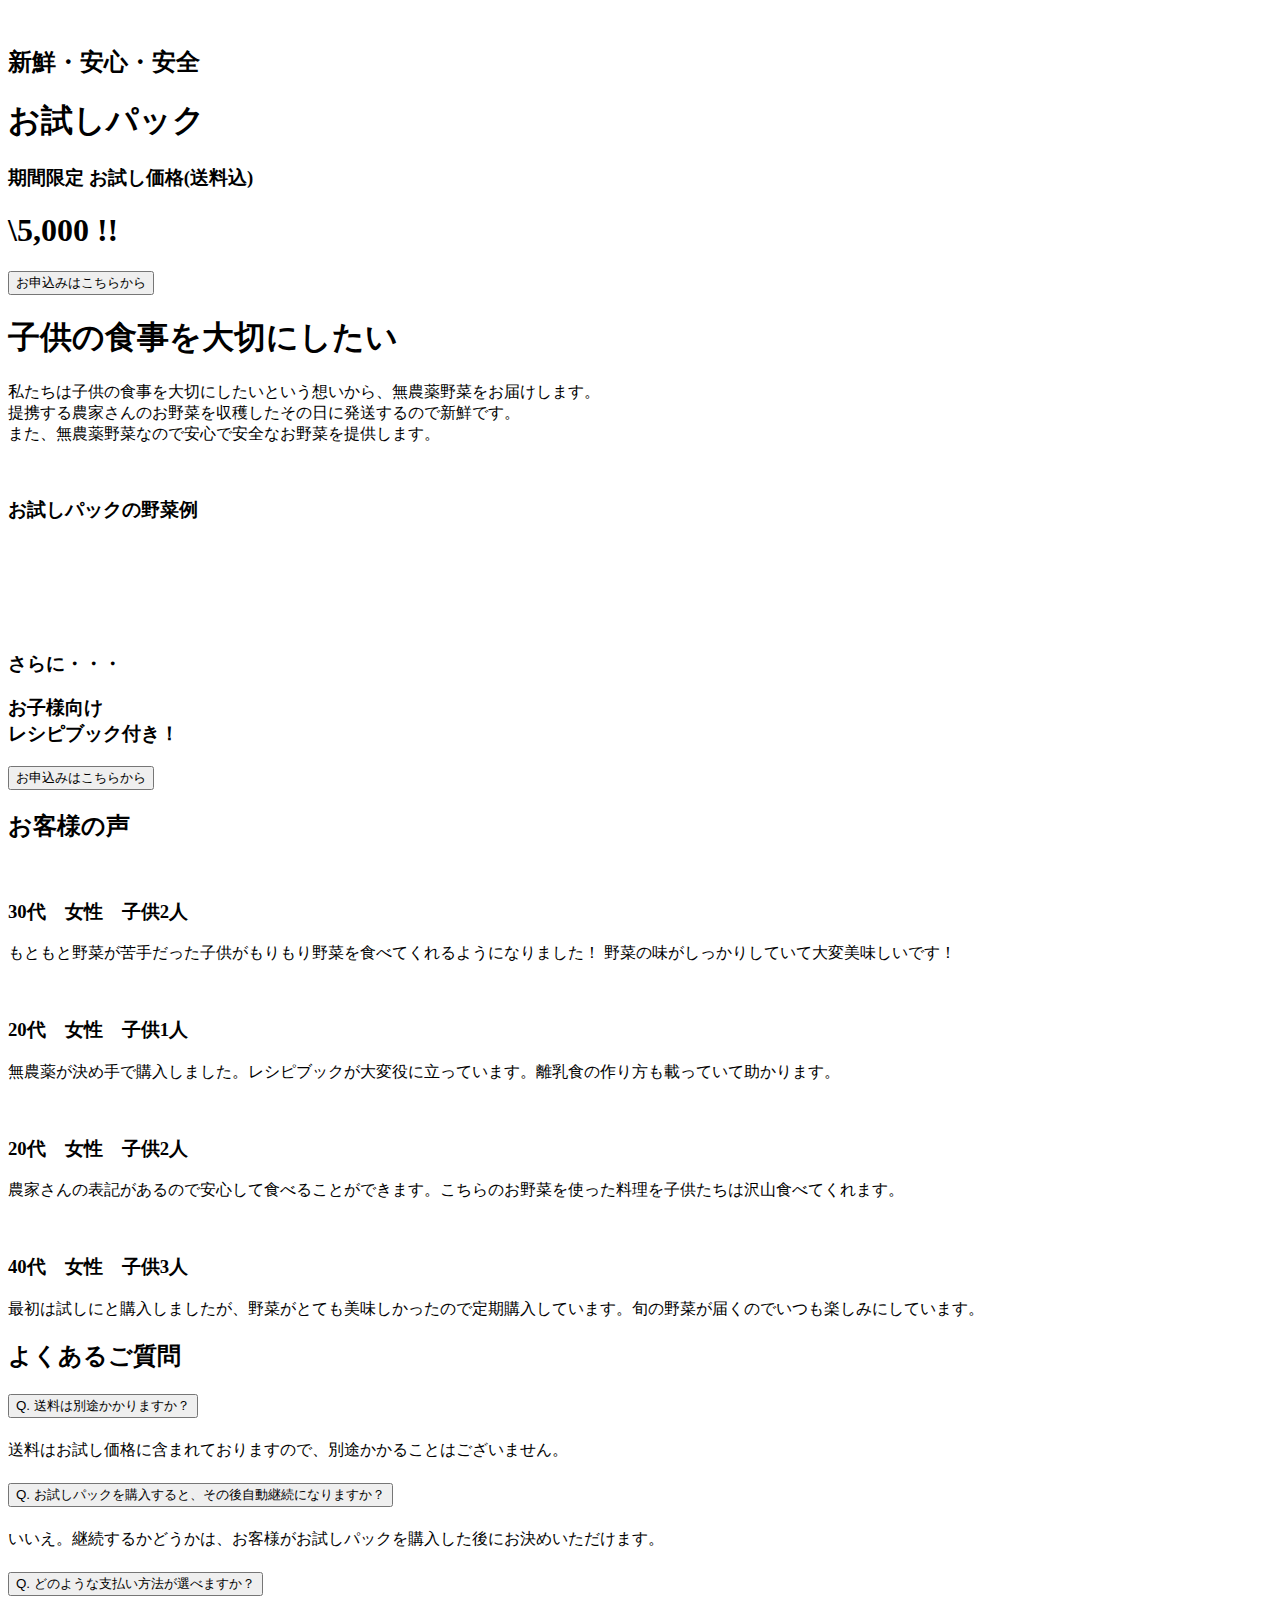
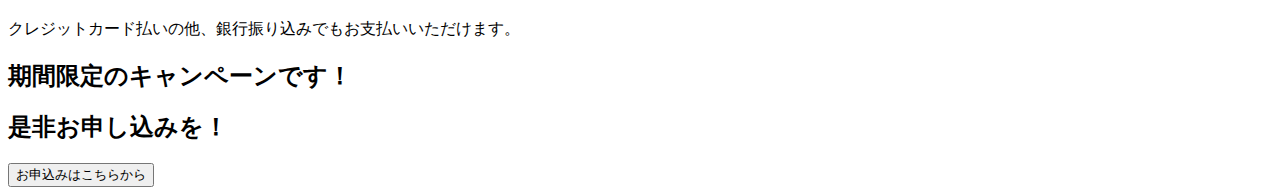
==== landing/index.html @ dec0abe4 "Create index.html" ====
<!DOCTYPE html>
<html lang="ja">
<head>
	<meta charset="UTF-8">
	<meta http-equiv="X-UA-Compatible" content="IE=edge">
	<meta name="viewport" content="width=device-width, initial-scale=1.0">
	<title>坪内ランディングページ</title>

	<link href="https://cdn.jsdelivr.net/npm/bootstrap@5.0.2/dist/css/bootstrap.min.css" rel="stylesheet" integrity="sha384-EVSTQN3/azprG1Anm3QDgpJLIm9Nao0Yz1ztcQTwFspd3yD65VohhpuuCOmLASjC" crossorigin="anonymous">

	<link rel="stylesheet" href="css/stylesheet.css">

	<link rel="preconnect" href="https://fonts.googleapis.com">
<link rel="preconnect" href="https://fonts.gstatic.com" crossorigin>
<link href="https://fonts.googleapis.com/css2?family=Noto+Serif+JP:wght@900&display=swap" rel="stylesheet">
</head>
<body>

	<div class="container-fluid">

		<div class="card" style="width: auto;">
	    <img src="img/1513532_m.jpg" class="img-thumbnail parent" class="img-fluid" alt="">
	    <div class="card-img-overlay">
	      <h2 class="card-text child1">新鮮・安心・安全</h2>
	      <h1 class="card-title child2">お試しパック</h1>
    	</div>
			<div class="card-body">
				<h3><span>期間限定</span> お試し価格(送料込)</h3>
				<h1 class="price">\5,000 !!</h1>
			</div>
	  </div>

		<div class="d-grid gap-2 col-6 mx-auto">
			<button class="btn outline btn-primary" type="button">お申込みはこちらから</button>	
		</div>

		<div class="row explain">
			<div class="col-7">
				<h1>子供の食事を大切にしたい</h1>
				<p>
					私たちは子供の食事を大切にしたいという想いから、無農薬野菜をお届けします。<br>
					提携する農家さんのお野菜を収穫したその日に発送するので新鮮です。<br>
					また、無農薬野菜なので安心で安全なお野菜を提供します。
				</p>
			</div>
			<div class="col-5">
				<div class="card">
					<img src="img/749064_s.jpg" class="child" alt="">
				</div>
			</div>
		</div>

		<div class="row yasairei">
			<h3>お試しパックの野菜例</h3>
		</div>
		<div class="row yasai">
			<div class="col-3">
				<div class="card h-100">
					<img src="img/kyabetsu2.jpg" alt="">
				</div>
			</div>
			<div class="col-3">
				<div class="card h-100">
					<img src="img/ninjin.jpg" alt="">
				</div>
			</div>
			<div class="col-3">
				<div class="card h-100">
					<img src="img/nasu.jpg" alt="">
				</div>
			</div>
			<div class="col-3">
				<div class="card h-100">
					<img src="img/tomato2.jpg" alt="">
				</div>
			</div>
		</div>

		<div class="row book">
			<div class="col-2">

			</div>
			<div class="col-4">
				<div class="card">
				<img src="img/childmeat.jpg" alt="">
			</div>
			</div>
			<div class="col-4">
				<h3 class="sarani">さらに・・・</h3>
				<h3 class="recipe">お子様向け<br>
					レシピブック付き！
				</h3>
			</div>
			<div class="col-2">

			</div>
		</div>

		<div class="d-grid gap-2 col-6 mx-auto">
			<button class="btn outline btn-primary" type="button">お申込みはこちらから</button>	
		</div>

		<div class="voiceexample">
		<h2 class="voice">お客様の声</h2>
		<div class="row">
			<div class="col-6">
				<div class="card h-100">
					<img src="img/makefg.png" class="card-img-top" alt="">
					<div class="card-body">
						<h3 class="guest">30代　女性　子供2人</h3>
						<p>もともと野菜が苦手だった子供がもりもり野菜を食べてくれるようになりました！ 野菜の味がしっかりしていて大変美味しいです！
						</p>
					</div>
				</div>
			</div>
			<div class="col-6">
				<div class="card h-100">
					<img src="img/makefg.png" class="card-img-top" alt="">
					<div class="card-body">
						<h3 class="guest">20代　女性　子供1人</h3>
						<p>無農薬が決め手で購入しました。レシピブックが大変役に立っています。離乳食の作り方も載っていて助かります。</p>
					</div>
				</div>
			</div>
		</div>
		<div class="row">
			<div class="col-6">
				<div class="card h-100">
					<img src="img/makefg.png" class="card-img-top" alt="">
					<div class="card-body">	
						<h3 class="guest">20代　女性　子供2人</h3>
						<p>農家さんの表記があるので安心して食べることができます。こちらのお野菜を使った料理を子供たちは沢山食べてくれます。</p>
					</div>
				</div>
			</div>
			<div class="col-6">
				<div class="card h-100">
					<img src="img/makefg.png" class="card-img-top" alt="">
					<div class="card-body">
						<h3 class="guest">40代　女性　子供3人</h3>
						<p>最初は試しにと購入しましたが、野菜がとても美味しかったので定期購入しています。旬の野菜が届くのでいつも楽しみにしています。</p>
					</div>
				</div>
			</div>
		</div>
		</div>

		<h2 class="voice">よくあるご質問</h2>

		<div class="accordion" id="accordion">

			<div class="accordion-item">
				<div class="accordion-header" id="headingOne">
					<h5 class="mb-0">
						<button class="accordion-button" type="button" data-bs-toggle="collapse" data-bs-target="#collapseOne" aria-expanded="true" aria-controls="collapseOne">
							Q. 送料は別途かかりますか？
						</button>
					</h5>
				</div>
				<div id="collapseOne" class="accordion-collapse collapse show" aria-labelledby="headingOne" data-bs-parent="#accordion">
					<div class="accordion-body">
						送料はお試し価格に含まれておりますので、別途かかることはございません。
					</div>
				</div>
			</div>

			<div class="accordion-item">
				<div class="accordion-header" id="headingTwo">
					<h5 class="mb-0">
						<button class="accordion-button collapsed" type="button" data-bs-toggle="collapse" data-bs-target="#collapseTwo" aria-expanded="false" aria-controls="collapseTwo">
							Q. お試しパックを購入すると、その後自動継続になりますか？
						</button>
					</h5>
				</div>
				<div id="collapseTwo" class="accordion-collapse collapse" aria-labelledby="headingTwo" data-bs-parent="#accordion">
					<div class="accordion-body">
						いいえ。継続するかどうかは、お客様がお試しパックを購入した後にお決めいただけます。
					</div>
				</div>
			</div>

			<div class="accordion-item">
				<div class="accordion-header" id="headingThree">
					<h5 class="mb-0">
						<button class="accordion-button collapsed" type="button" data-bs-toggle="collapse" data-bs-target="#collapseThree" aria-expanded="false" aria-controls="collapseThree">
							Q. どのような支払い方法が選べますか？
						</button>
					</h5>
				</div>
				<div id="collapseThree" class="accordion-collapse collapse" aria-labelledby="headingThree" data-bs-parent="#accordion">
					<div class="accordion-body">
						クレジットカード払いの他、銀行振り込みでもお支払いいただけます。
					</div>
				</div>
			</div>

		</div>

		<div class="moushikomi">
			<h2>期間限定のキャンペーンです！</h2>
			<h2>是非お申し込みを！</h2>

			<div class="d-grid gap-2 col-6 mx-auto">
				<button class="btn outline btn-primary" type="button">お申込みはこちらから</button>	
			</div>
	
		</div>
	</div>



	<!-- JavaScript Bundle with Popper -->
	<script src="https://cdn.jsdelivr.net/npm/bootstrap@5.0.2/dist/js/bootstrap.bundle.min.js" integrity="sha384-MrcW6ZMFYlzcLA8Nl+NtUVF0sA7MsXsP1UyJoMp4YLEuNSfAP+JcXn/tWtIaxVXM" crossorigin="anonymous"></script>
</body>
</html>
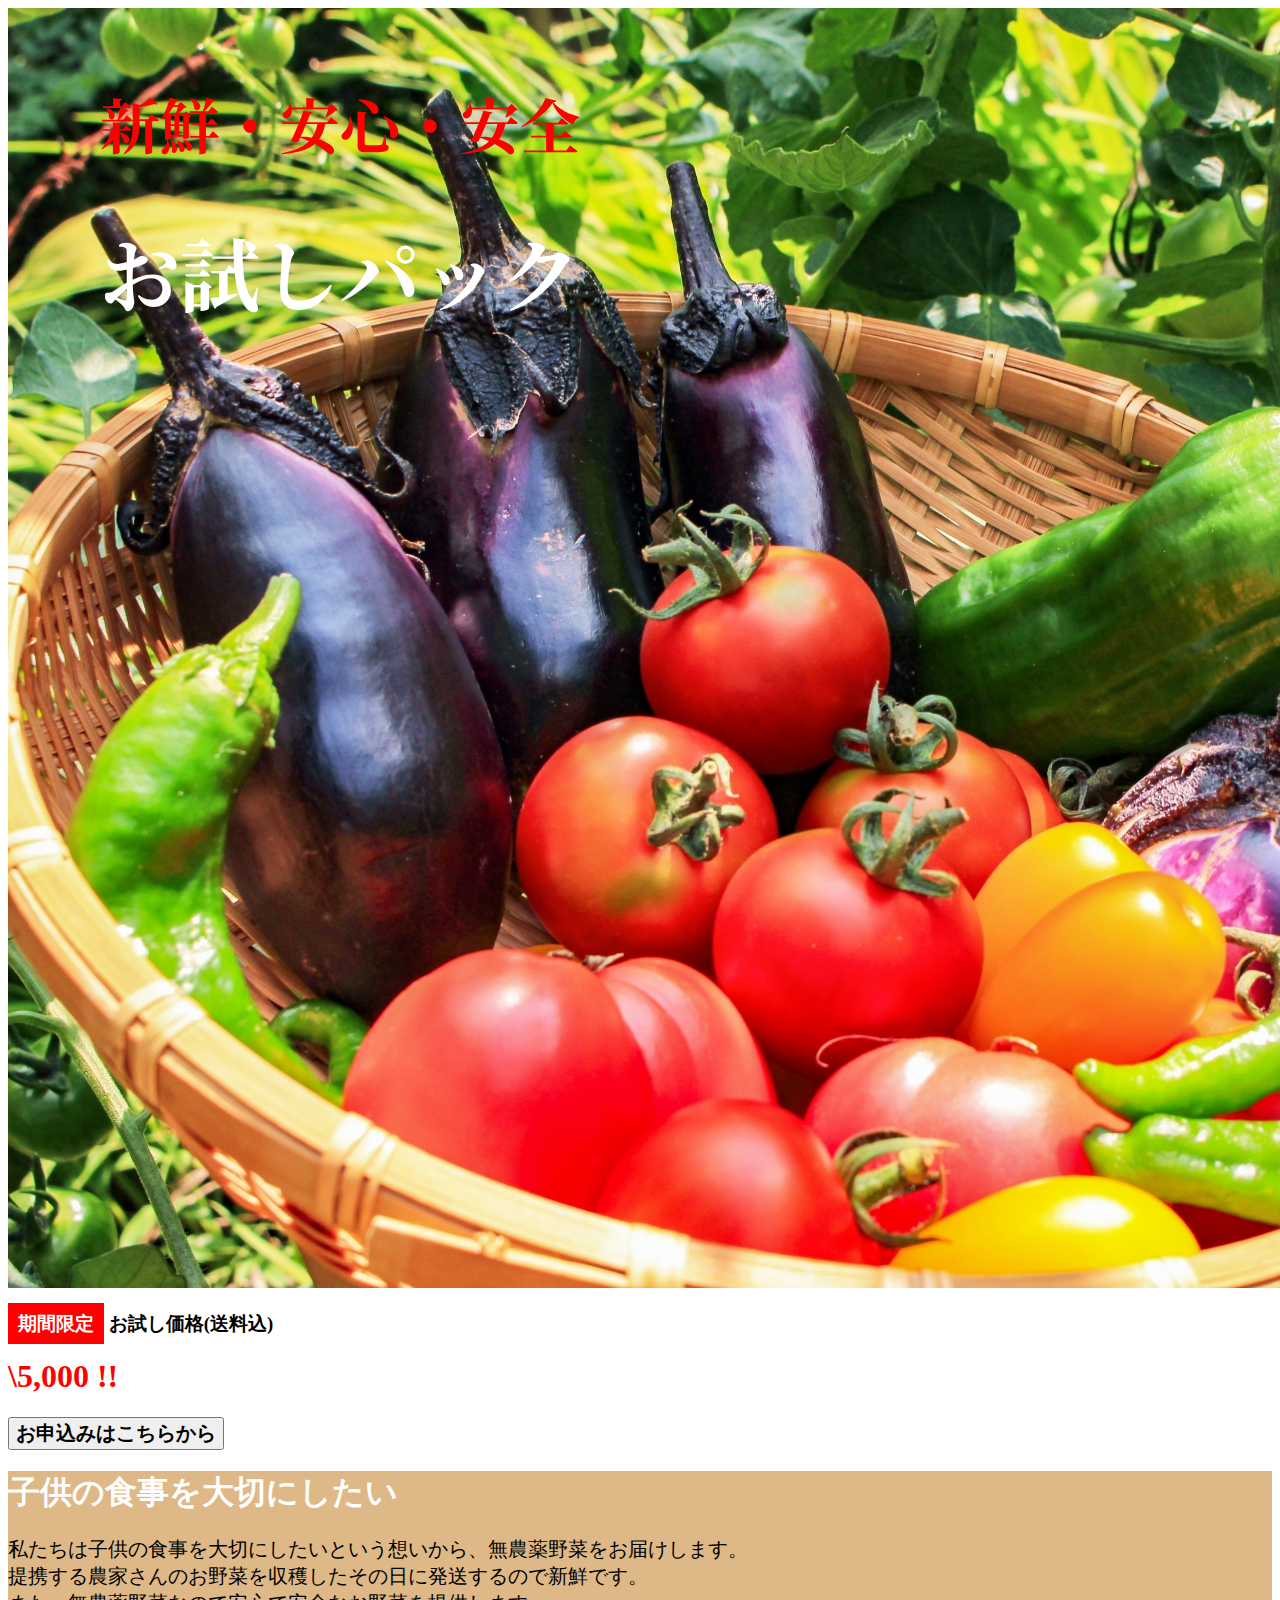
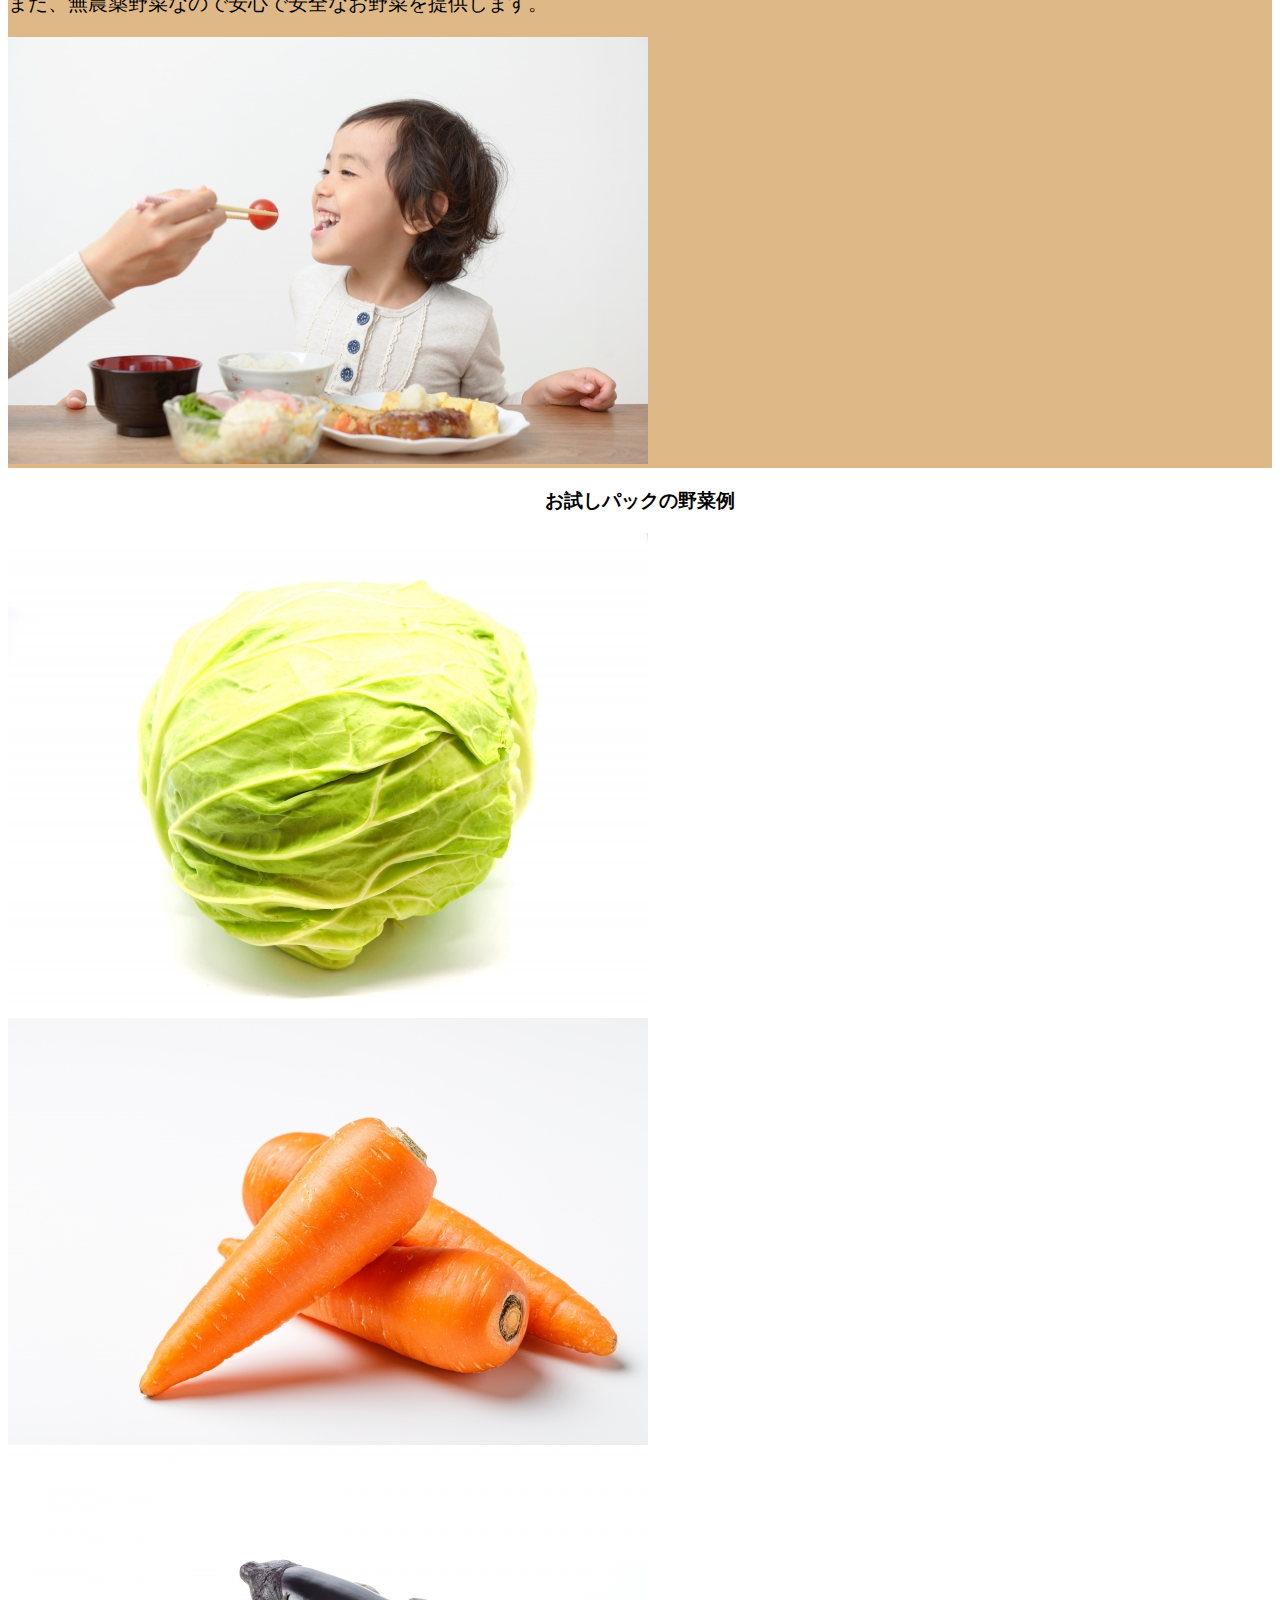
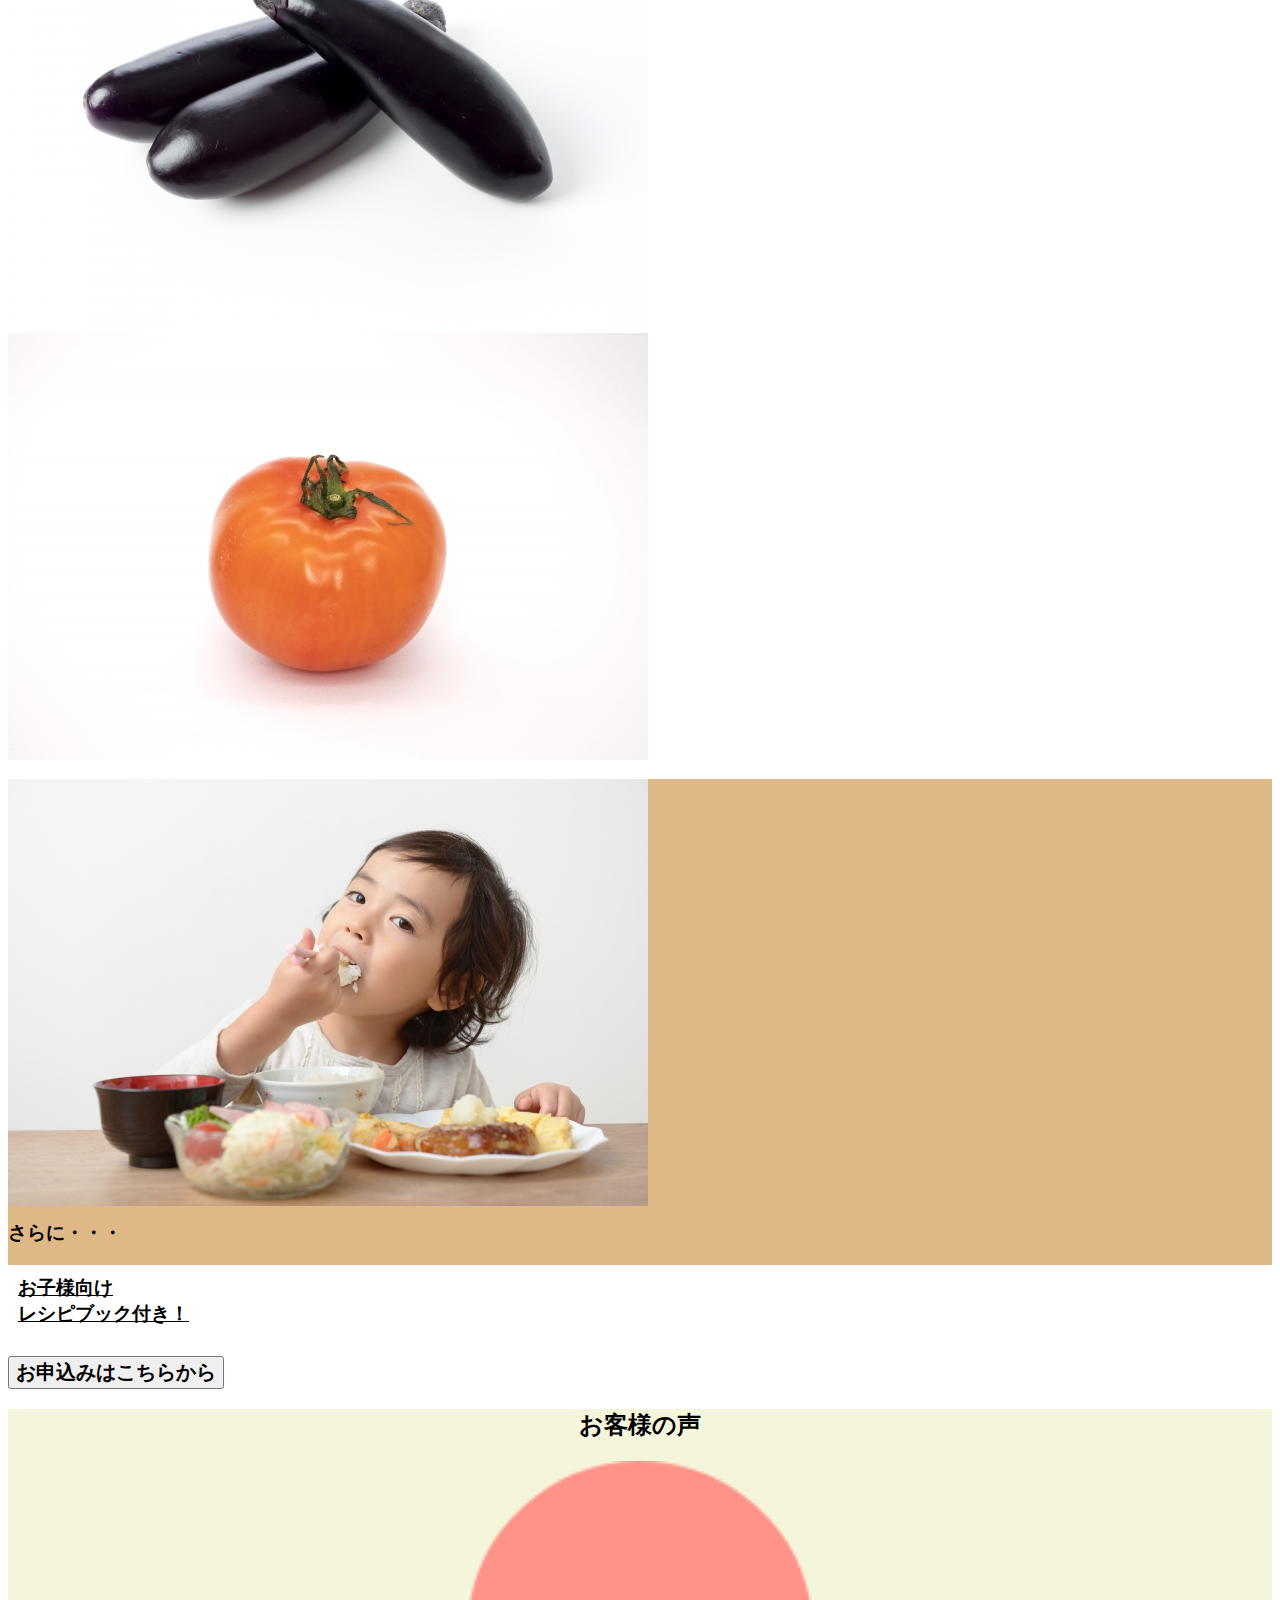
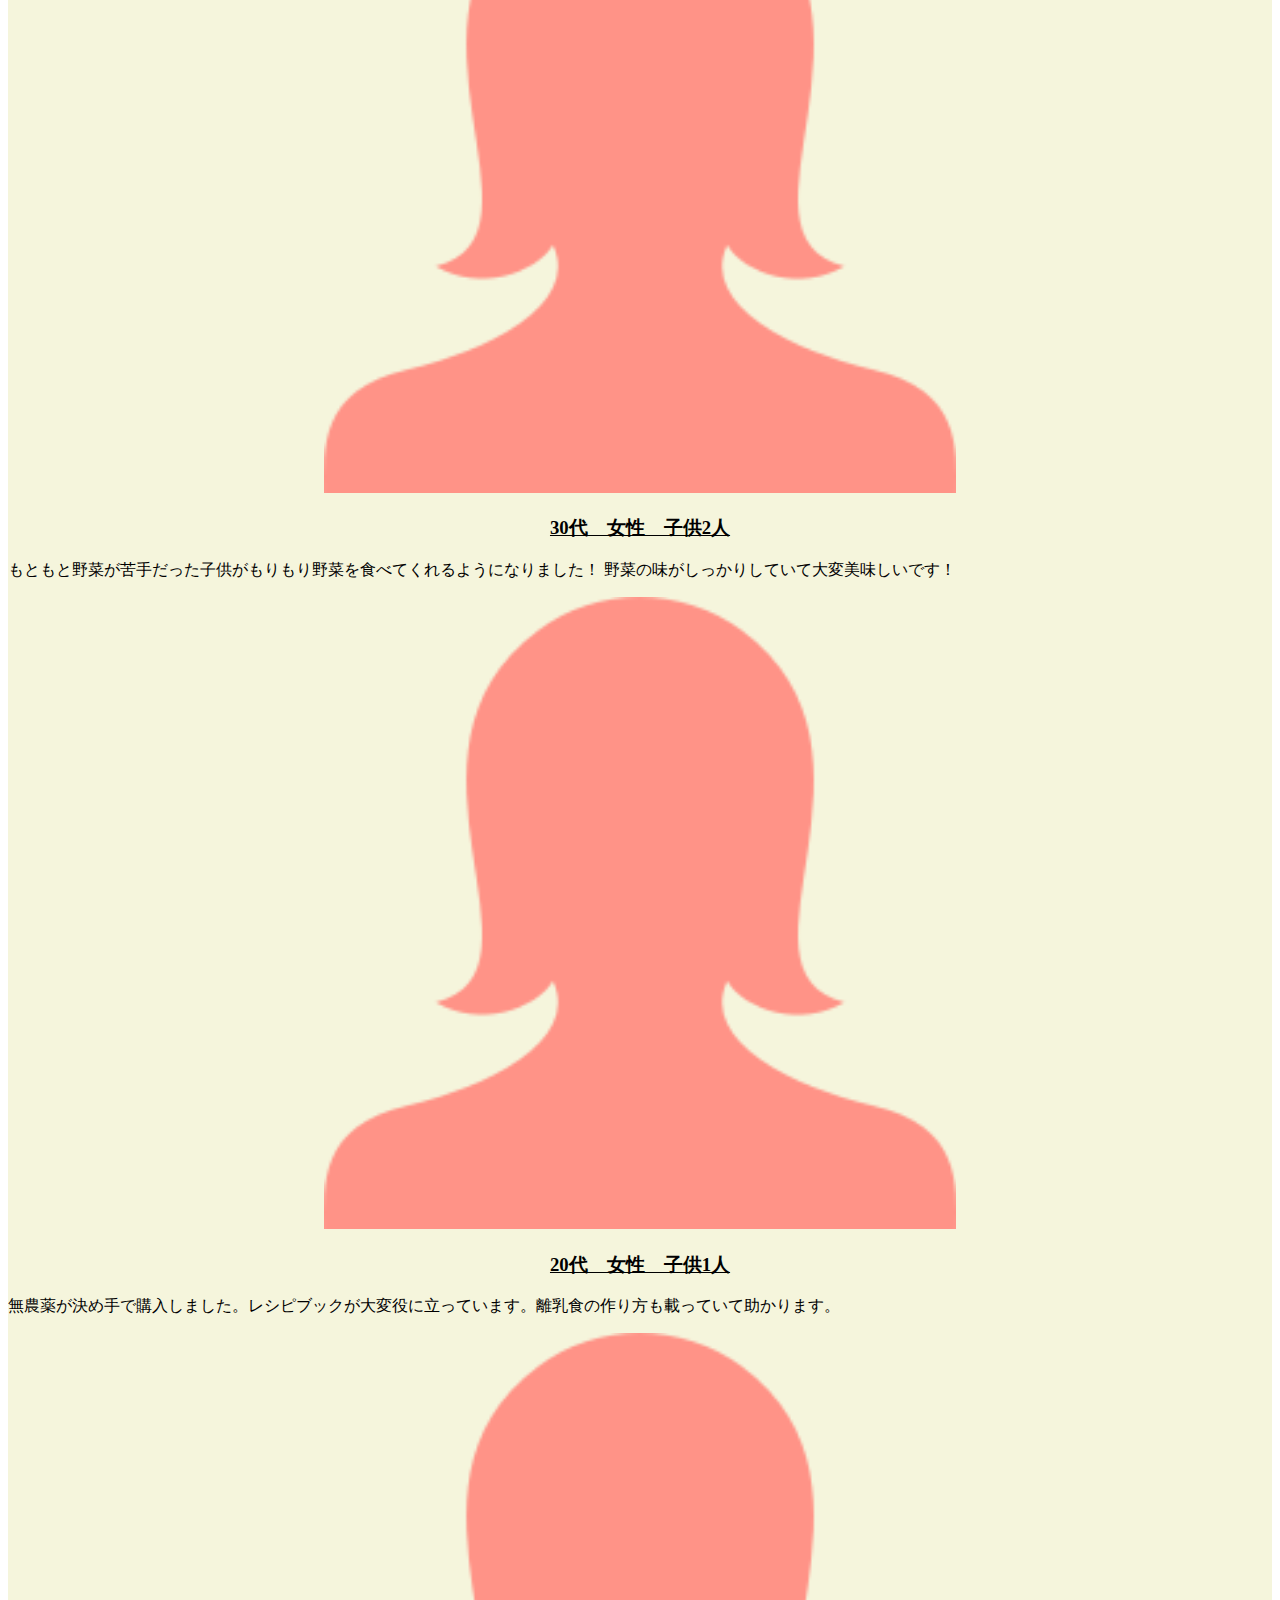
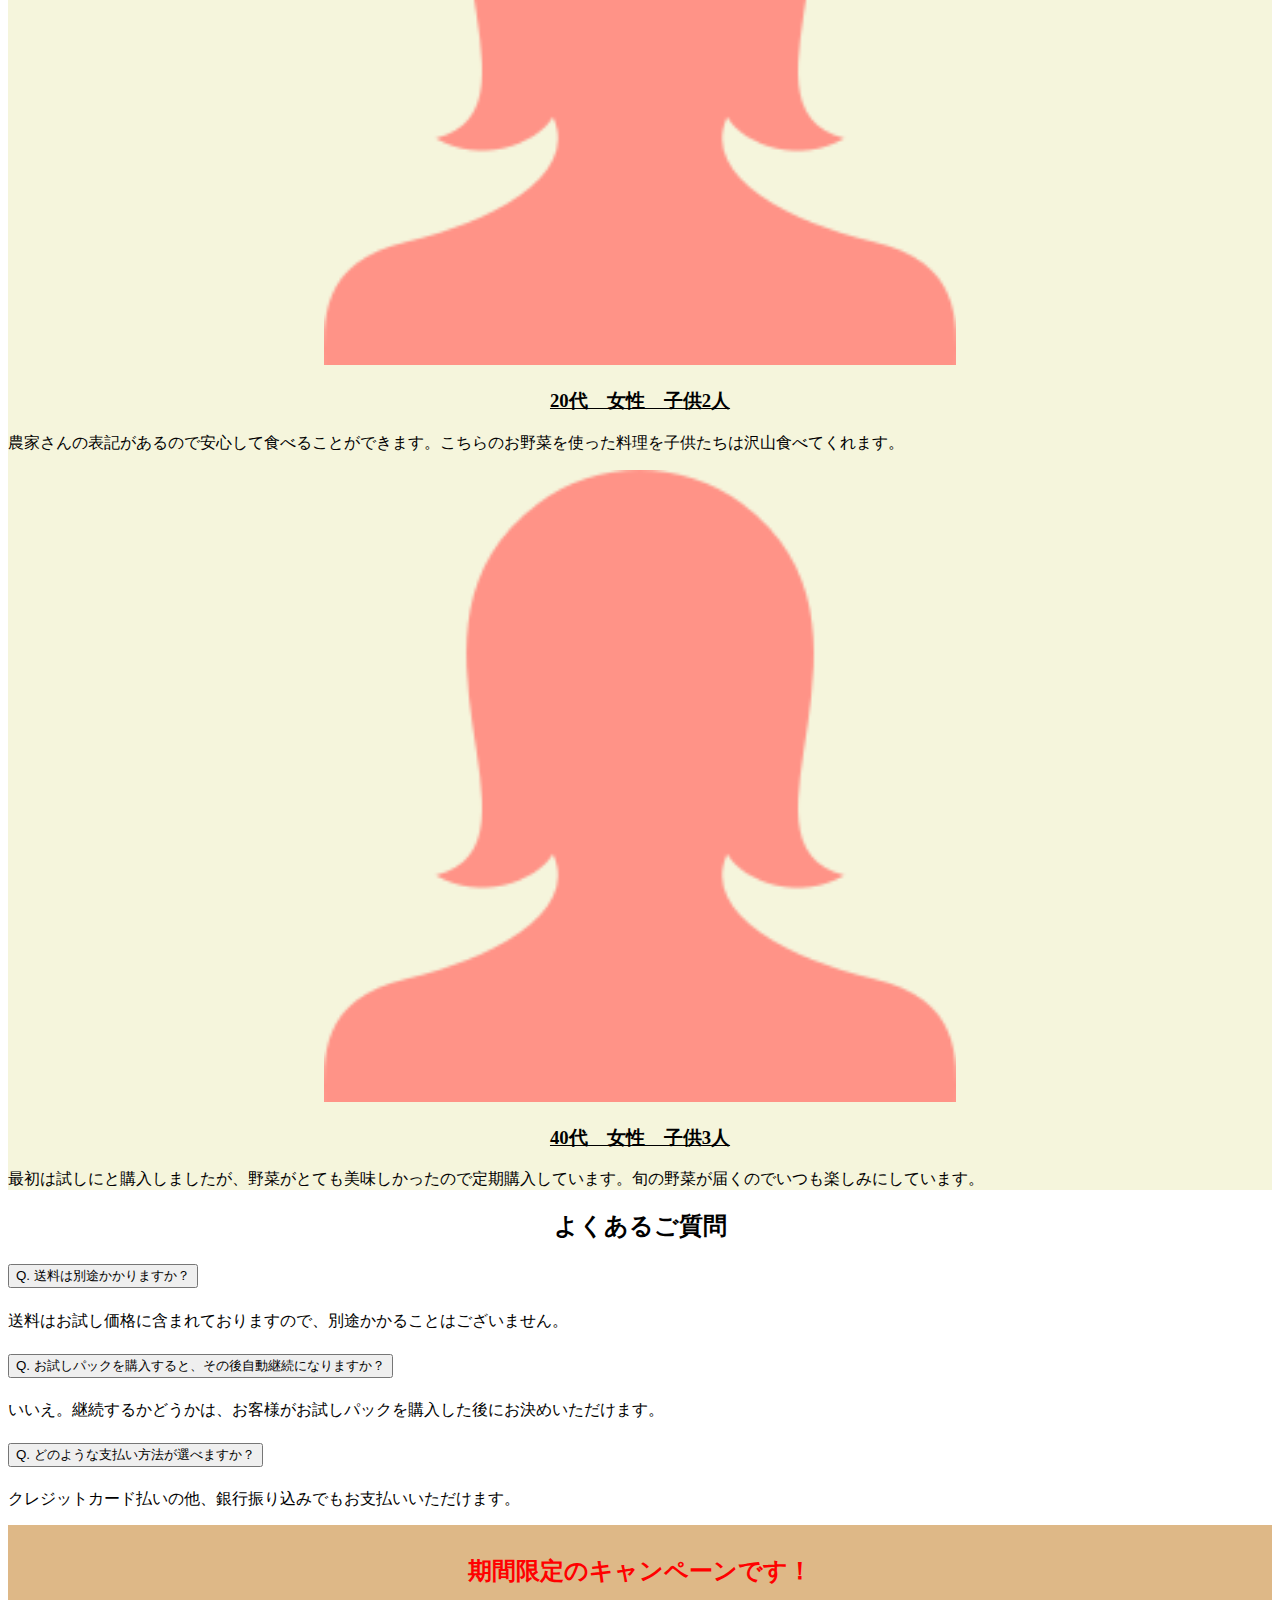
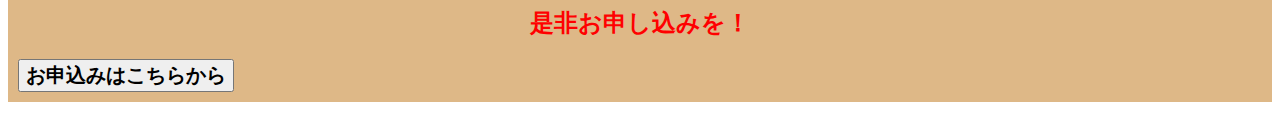
==== commit fb248e66: "Update index.html" ====
--- a/landing/index.html
+++ b/landing/index.html
@@ -18,17 +18,24 @@
 
 	<div class="container-fluid">
 
+		<div class="row">
+	
 		<div class="card" style="width: auto;">
-	    <img src="img/1513532_m.jpg" class="img-thumbnail parent" class="img-fluid" alt="">
+
+
+			<img src="img/1513532_m.jpg" class="figure parent" class="card-img-top" alt="">
 	    <div class="card-img-overlay">
 	      <h2 class="card-text child1">新鮮・安心・安全</h2>
 	      <h1 class="card-title child2">お試しパック</h1>
     	</div>
+
 			<div class="card-body">
 				<h3><span>期間限定</span> お試し価格(送料込)</h3>
 				<h1 class="price">\5,000 !!</h1>
 			</div>
 	  </div>
+
+		</div>
 
 		<div class="d-grid gap-2 col-6 mx-auto">
 			<button class="btn outline btn-primary" type="button">お申込みはこちらから</button>	
@@ -44,7 +51,7 @@
 				</p>
 			</div>
 			<div class="col-5">
-				<div class="card">
+				<div class="card border-0">
 					<img src="img/749064_s.jpg" class="child" alt="">
 				</div>
 			</div>
@@ -81,7 +88,7 @@
 
 			</div>
 			<div class="col-4">
-				<div class="card">
+				<div class="card border-0">
 				<img src="img/childmeat.jpg" alt="">
 			</div>
 			</div>
@@ -100,11 +107,11 @@
 			<button class="btn outline btn-primary" type="button">お申込みはこちらから</button>	
 		</div>
 
-		<div class="voiceexample">
+		<div class="row voiceexample">
 		<h2 class="voice">お客様の声</h2>
-		<div class="row">
-			<div class="col-6">
-				<div class="card h-100">
+		<div class="row row1">
+			<div class="col-6">
+				<div class="card h-100 voice1">
 					<img src="img/makefg.png" class="card-img-top" alt="">
 					<div class="card-body">
 						<h3 class="guest">30代　女性　子供2人</h3>
@@ -114,7 +121,7 @@
 				</div>
 			</div>
 			<div class="col-6">
-				<div class="card h-100">
+				<div class="card h-100 voice1">
 					<img src="img/makefg.png" class="card-img-top" alt="">
 					<div class="card-body">
 						<h3 class="guest">20代　女性　子供1人</h3>
@@ -125,7 +132,7 @@
 		</div>
 		<div class="row">
 			<div class="col-6">
-				<div class="card h-100">
+				<div class="card h-100 voice1">
 					<img src="img/makefg.png" class="card-img-top" alt="">
 					<div class="card-body">	
 						<h3 class="guest">20代　女性　子供2人</h3>
@@ -134,7 +141,7 @@
 				</div>
 			</div>
 			<div class="col-6">
-				<div class="card h-100">
+				<div class="card h-100 voice1">
 					<img src="img/makefg.png" class="card-img-top" alt="">
 					<div class="card-body">
 						<h3 class="guest">40代　女性　子供3人</h3>
@@ -196,15 +203,16 @@
 
 		</div>
 
-		<div class="moushikomi">
-			<h2>期間限定のキャンペーンです！</h2>
-			<h2>是非お申し込みを！</h2>
-
-			<div class="d-grid gap-2 col-6 mx-auto">
+		<div class="row">
+			<div class="moushikomi">
+				<h2>期間限定のキャンペーンです！</h2>
+				<h2>是非お申し込みを！</h2>
+
+				<div class="d-grid gap-2 col-6 mx-auto">
 				<button class="btn outline btn-primary" type="button">お申込みはこちらから</button>	
-			</div>
-	
-		</div>
+				</div>
+		</div>
+	</div>
 	</div>
 
 
--- a/landing/css/stylesheet.css
+++ b/landing/css/stylesheet.css
@@ -0,0 +1,117 @@
+.parent {
+	position: relative;
+}
+
+.child1 {
+	position: absolute;
+	top: 30px;
+	left: 100px;
+	font-family: 'Noto Serif JP', serif;
+}
+
+.child2 {
+	position: absolute;
+	top: 160px;
+	left: 100px;
+	font-family: 'Noto Serif JP', serif;
+}
+
+.card-text {
+	color: red;
+	font-size: 60px;
+}
+
+.card-title {
+	color: white;
+	font-size: 80px;
+}
+
+span {
+	background-color: red;
+	color: white;
+	padding: 10px;
+}
+
+.price {
+	color: red;
+}
+
+.explain {
+	background-color: burlywood;
+	margin-top: 15px;
+}
+
+.btn {
+	font-weight: bold;
+	font-size: 20px;
+}
+
+.explain h1 {
+	color: white;
+}
+
+.explain p {
+	font-size: 20px;
+}
+
+.yasairei {
+	margin-top: 20px;
+}
+
+.yasairei h3 {
+	text-align: center;
+}
+
+.yasai {
+	margin-bottom: 15px;
+}
+
+.book {
+	background-color: burlywood;
+	margin-bottom: 10px;
+}
+
+.sarani {
+	margin-top: 10px;
+}
+
+.recipe {
+	text-decoration: underline;
+	background-color: white;
+	padding: 10px;
+}
+
+.voiceexample {
+	background-color: beige;
+}
+
+.voiceexample .card {
+	background-color: beige;
+}
+
+.voice {
+	text-align: center;
+	margin-top: 20px;
+}
+
+.card-img-top {
+	width: 50%;
+	margin-left: 25%;
+}
+
+.guest {
+	text-decoration: underline;
+	text-align: center;
+}
+
+.moushikomi {
+	background-color: burlywood;
+	margin-top: 15px;
+	margin-bottom: 15px;
+	padding: 10px;
+}
+
+.moushikomi h2 {
+	color: red;
+	text-align: center;
+}
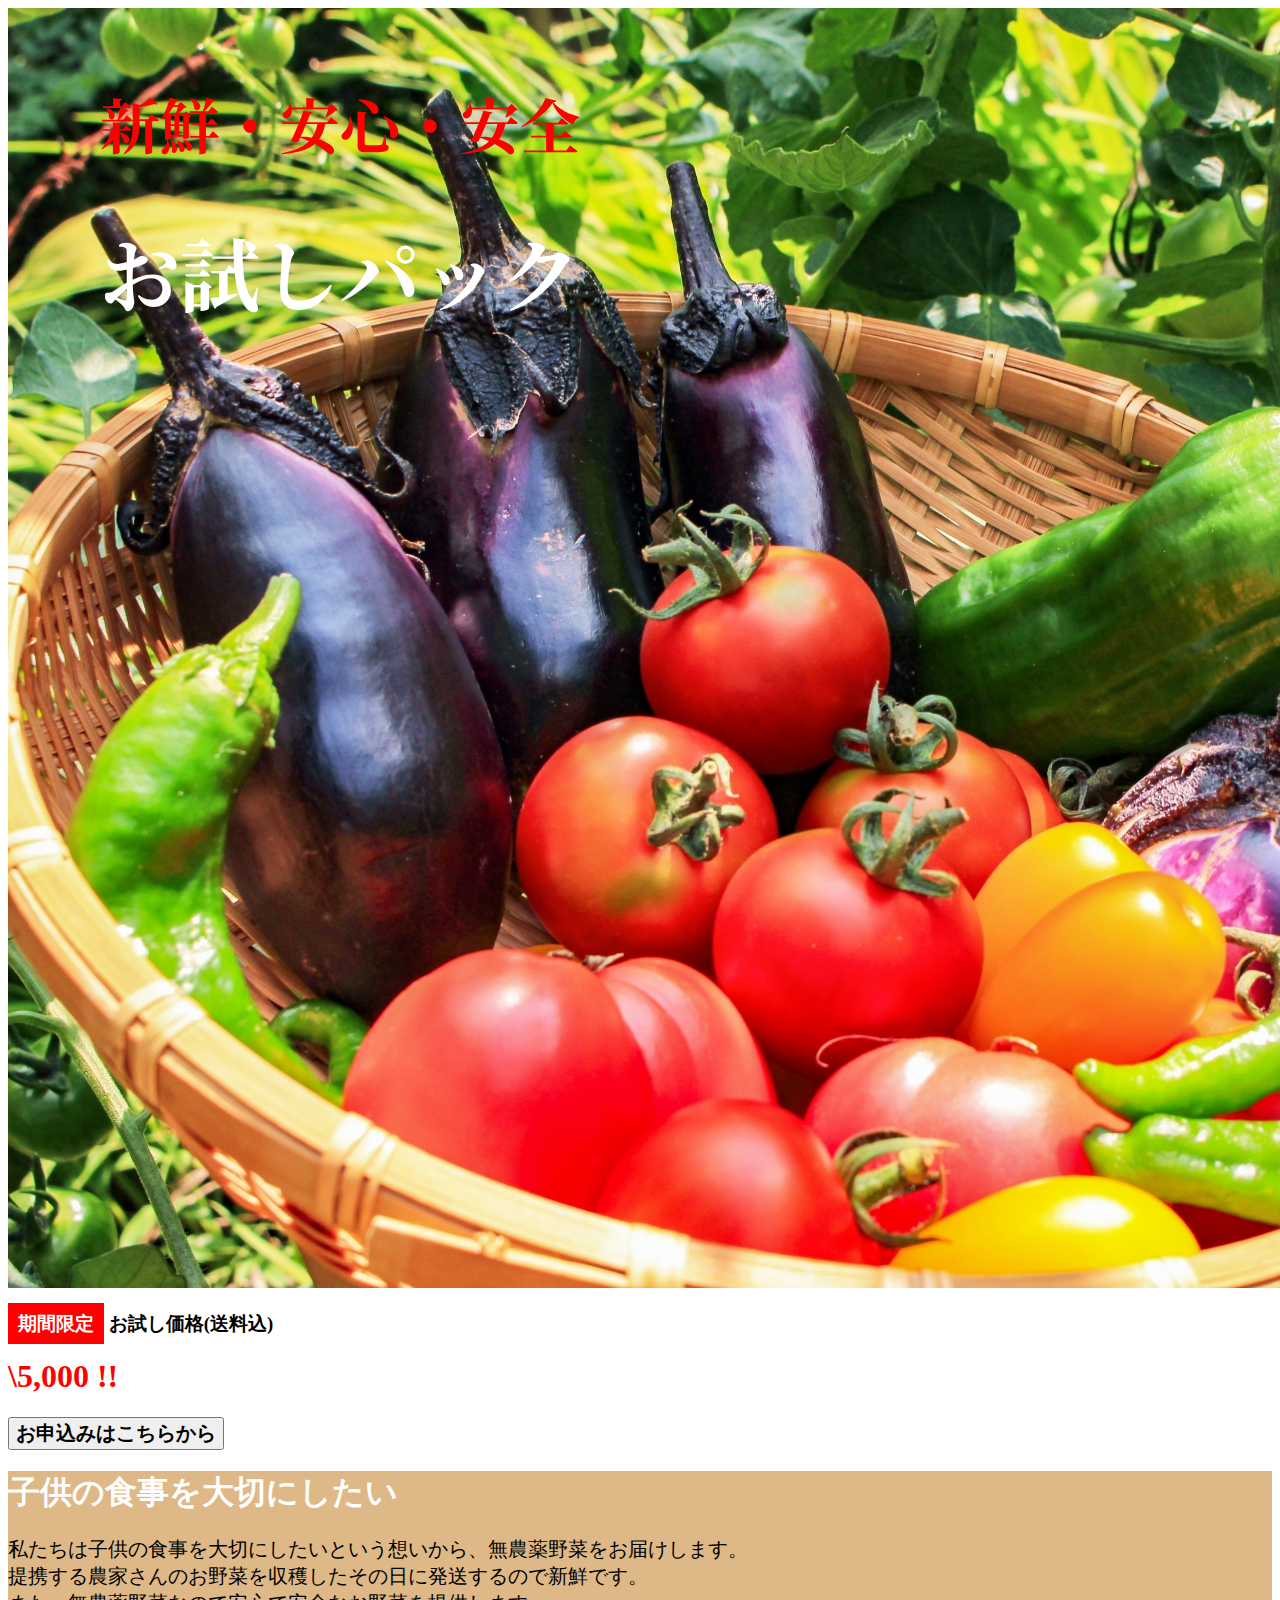
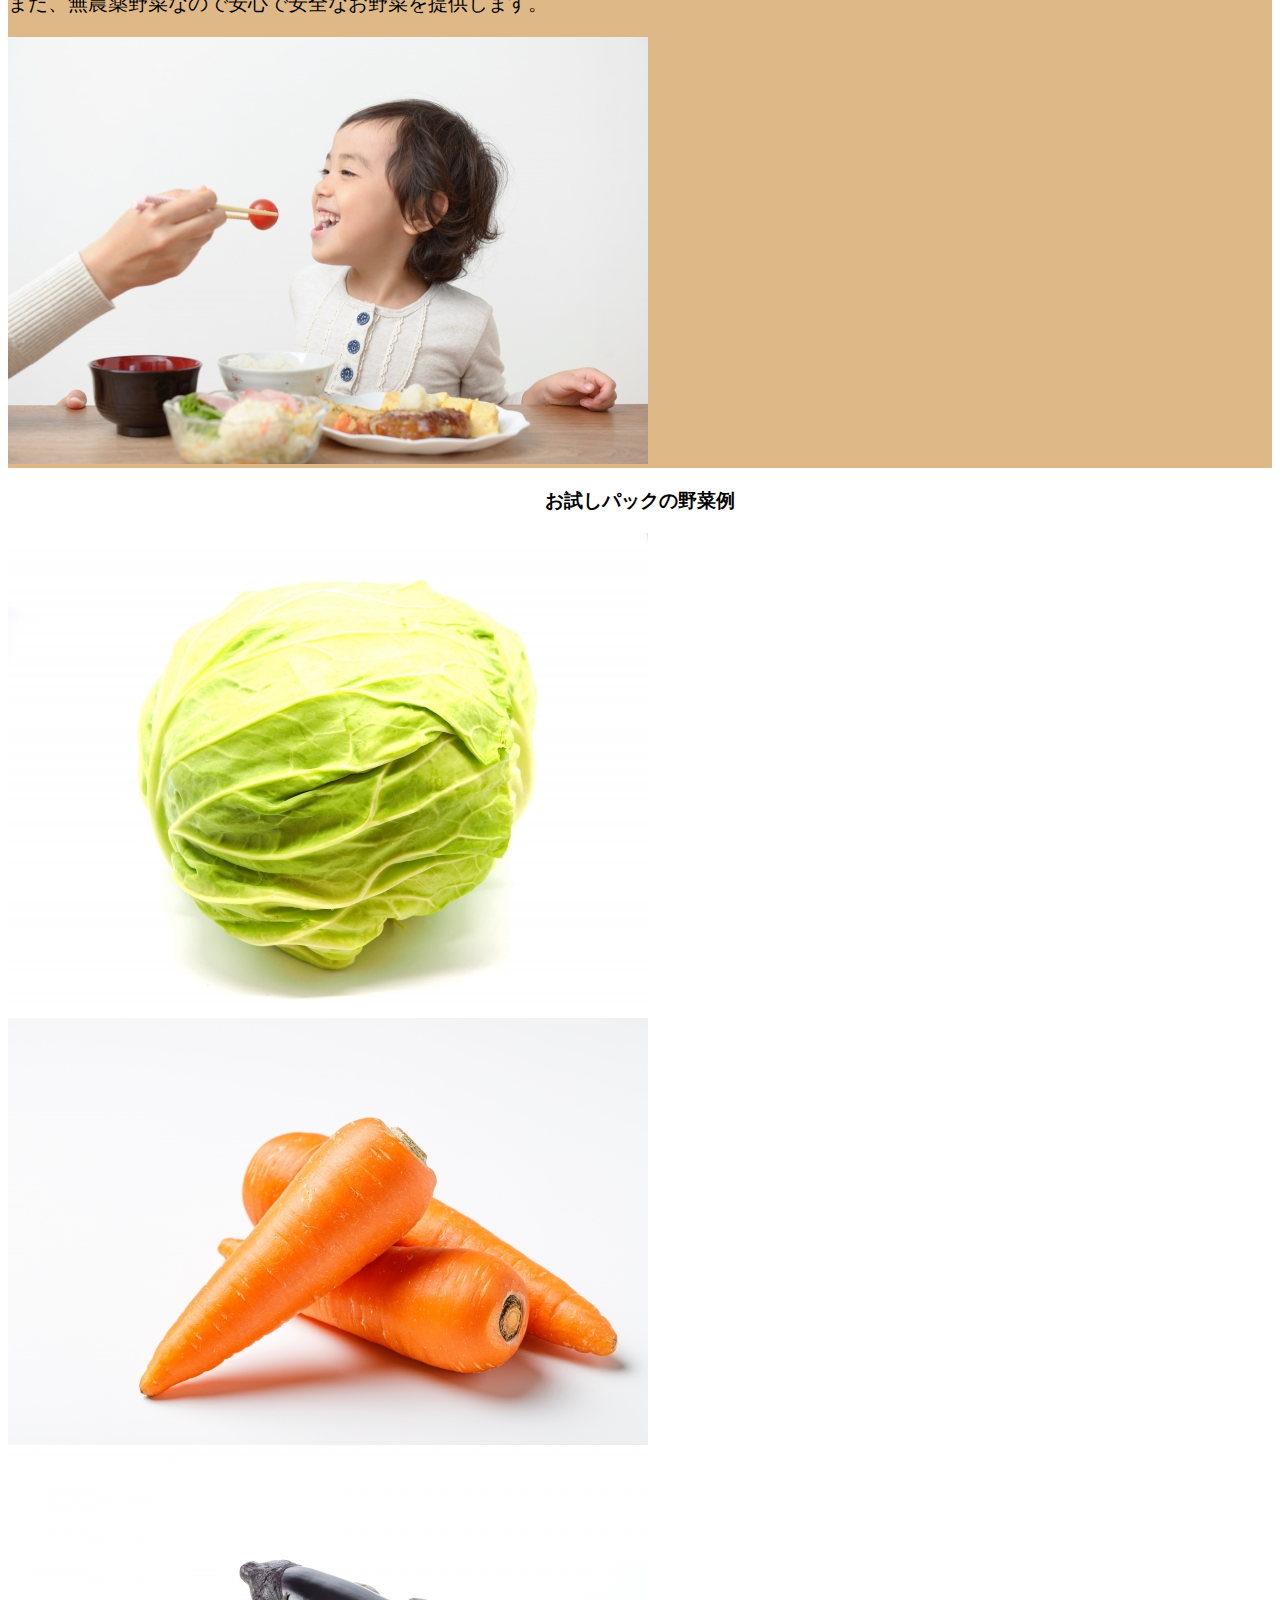
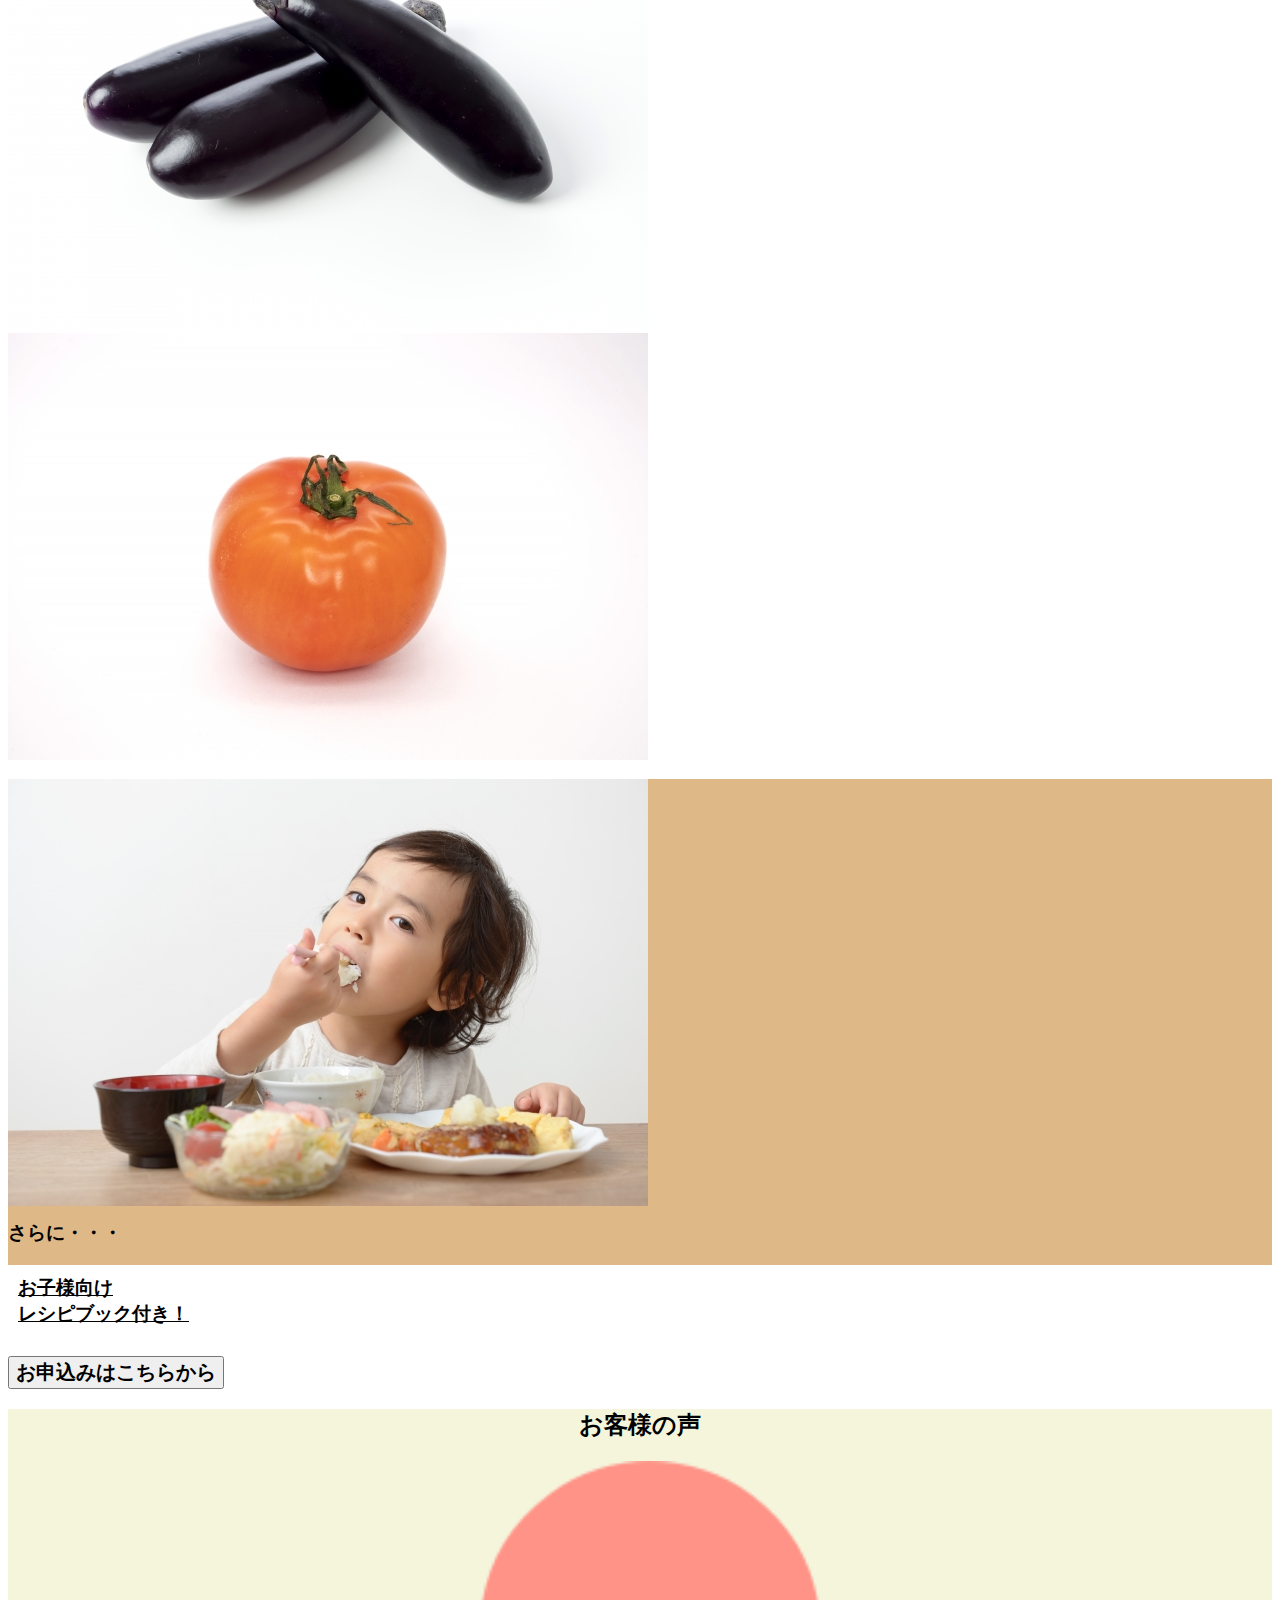
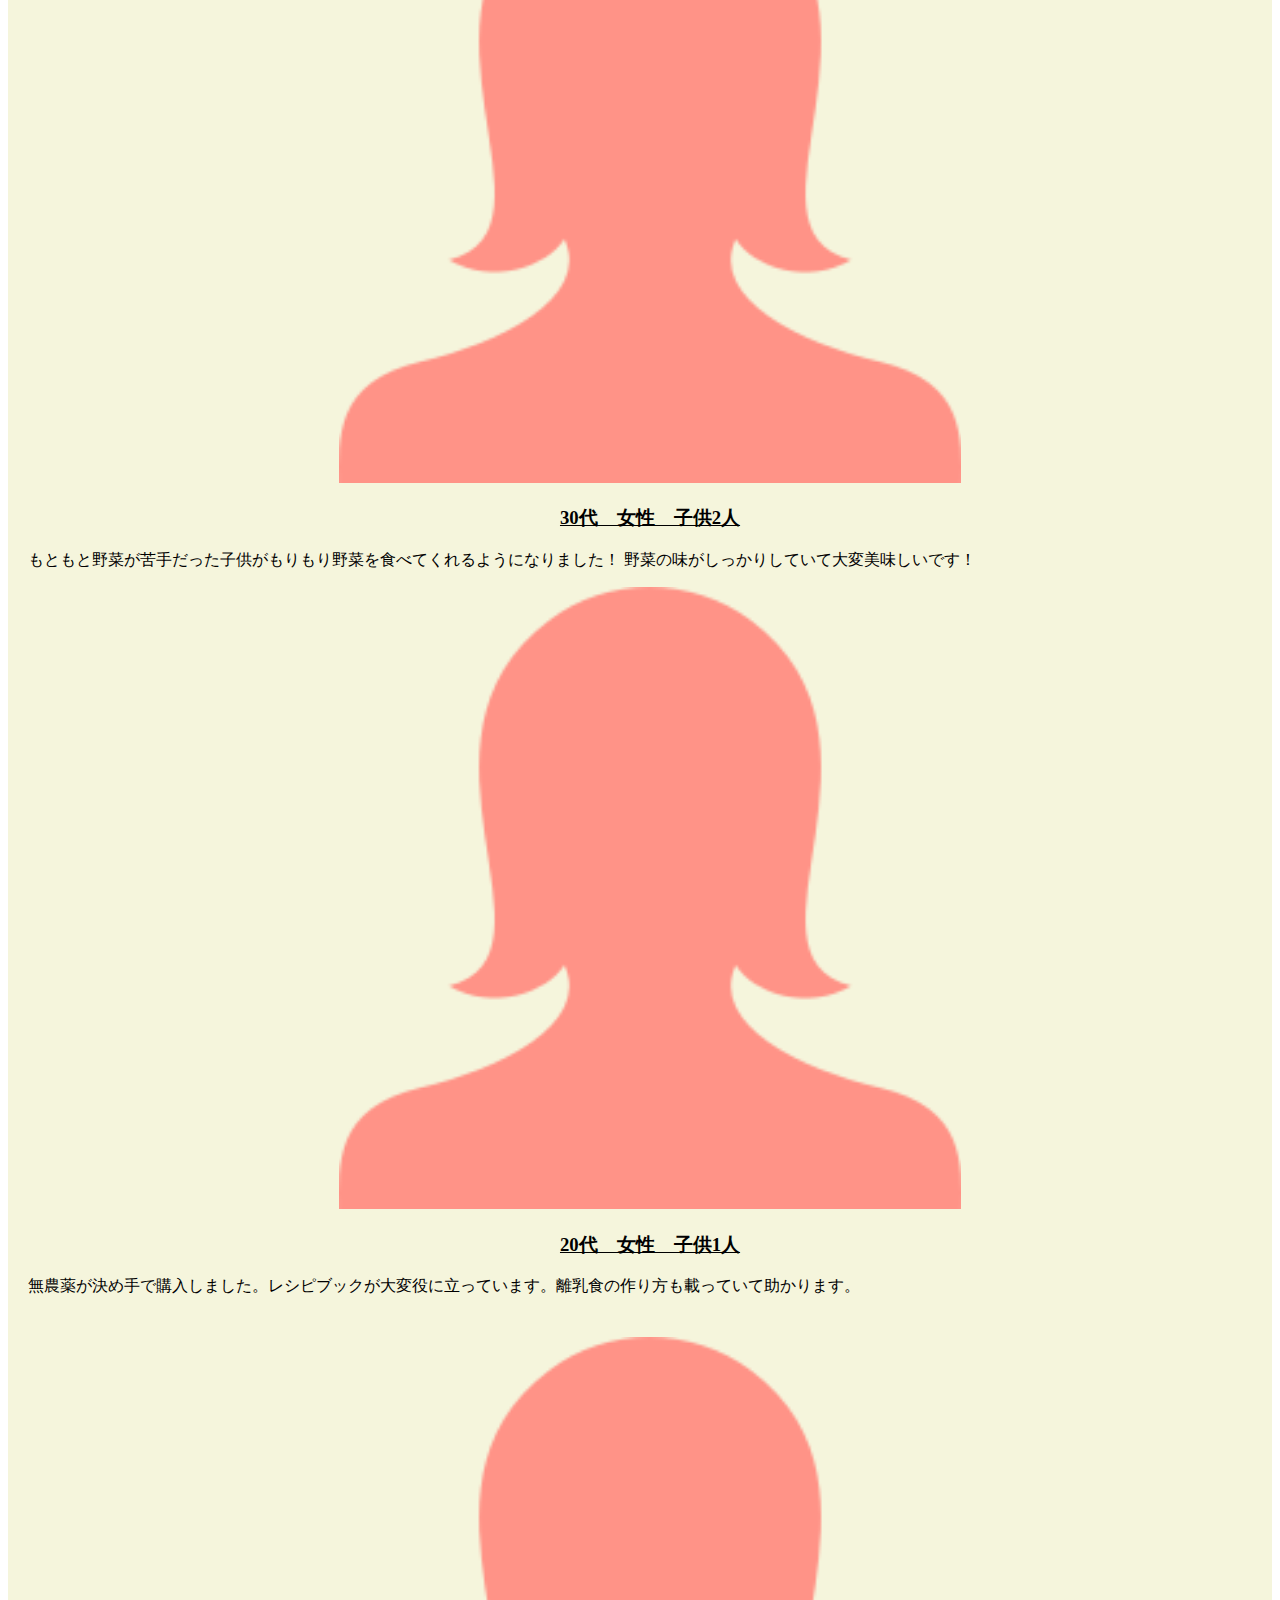
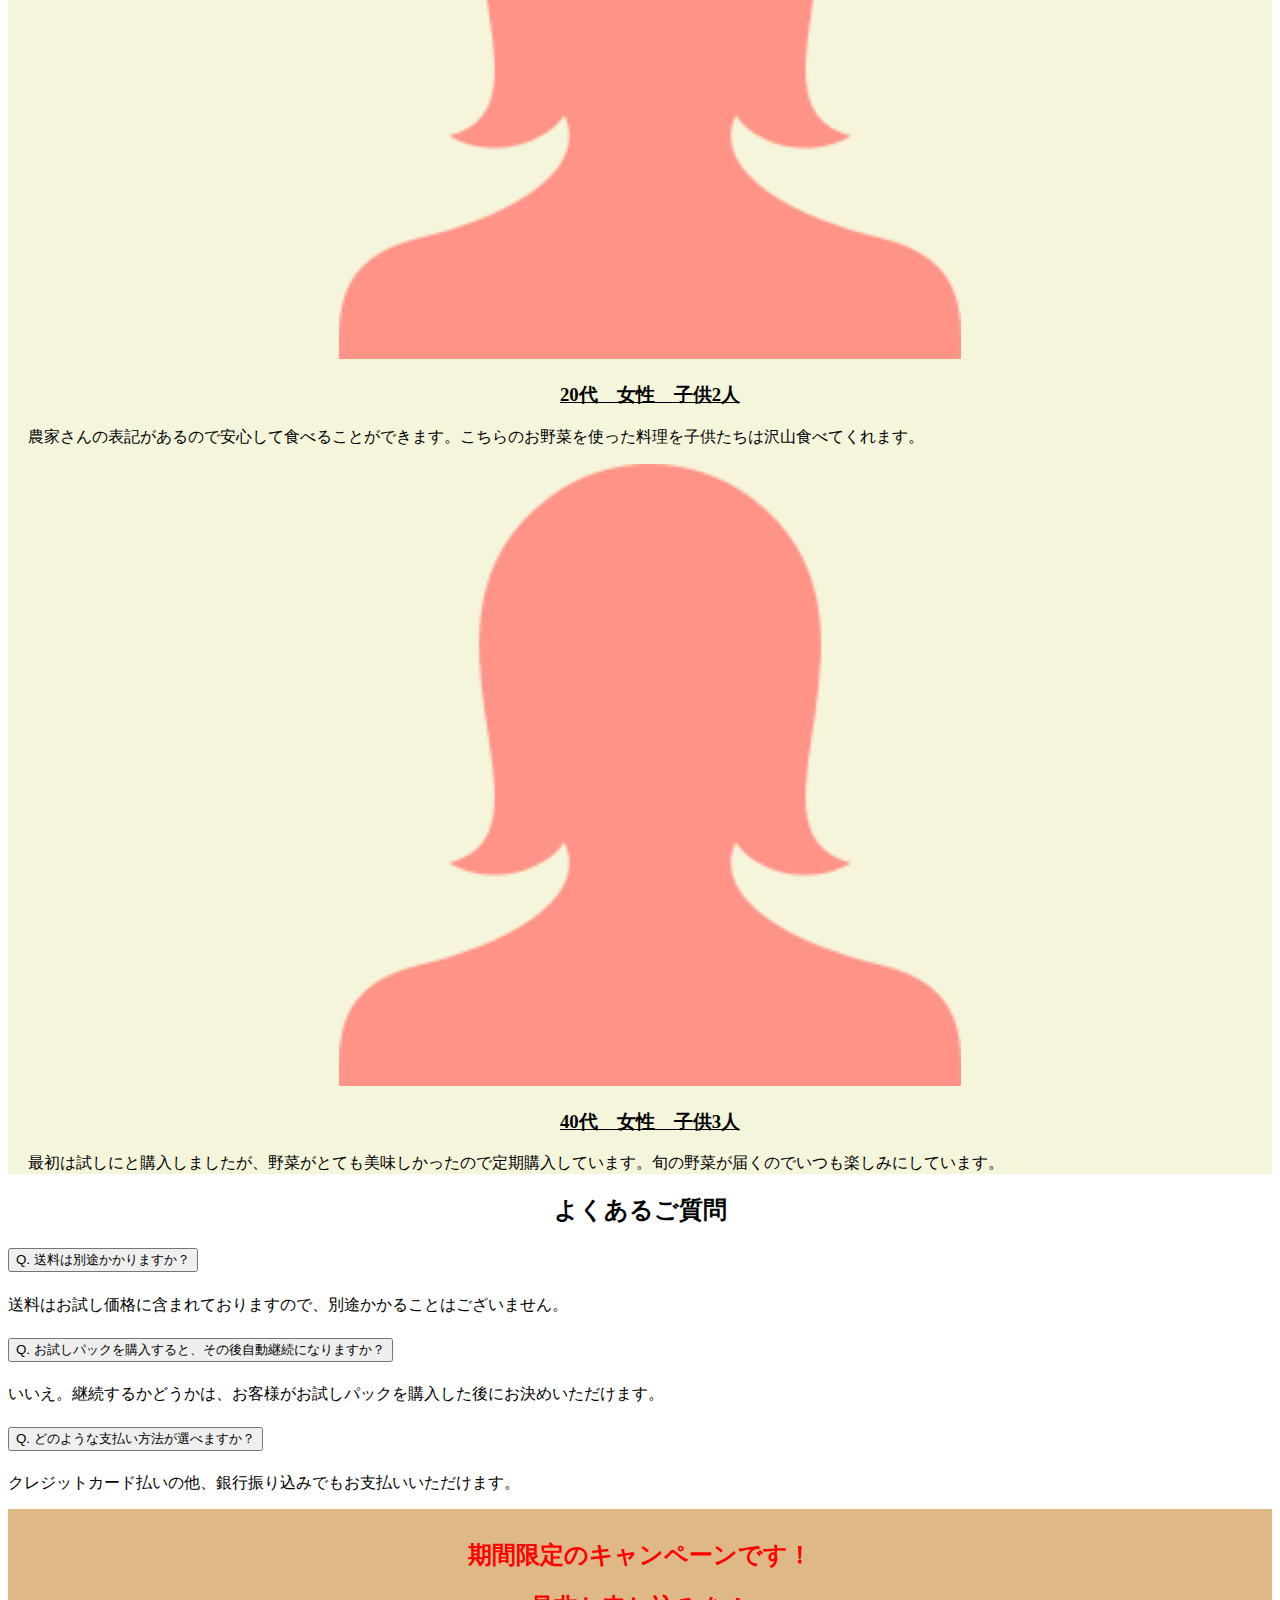
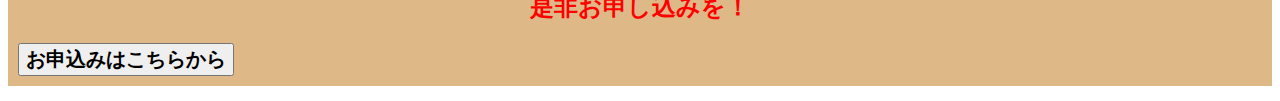
==== commit 69dc2d3a: "Update index.html" ====
--- a/landing/index.html
+++ b/landing/index.html
@@ -20,7 +20,7 @@
 
 		<div class="row">
 	
-		<div class="card" style="width: auto;">
+		<div class="card" id="top-image" style="width: auto;">
 
 
 			<img src="img/1513532_m.jpg" class="figure parent" class="card-img-top" alt="">
--- a/landing/css/stylesheet.css
+++ b/landing/css/stylesheet.css
@@ -1,3 +1,7 @@
+#top-image {
+	padding: 0px;
+}
+
 .parent {
 	position: relative;
 }
@@ -94,6 +98,14 @@
 	margin-top: 20px;
 }
 
+.voice1 {
+	margin-left: 20px;
+}
+
+.row1 {
+	margin-bottom: 40px;
+}
+
 .card-img-top {
 	width: 50%;
 	margin-left: 25%;
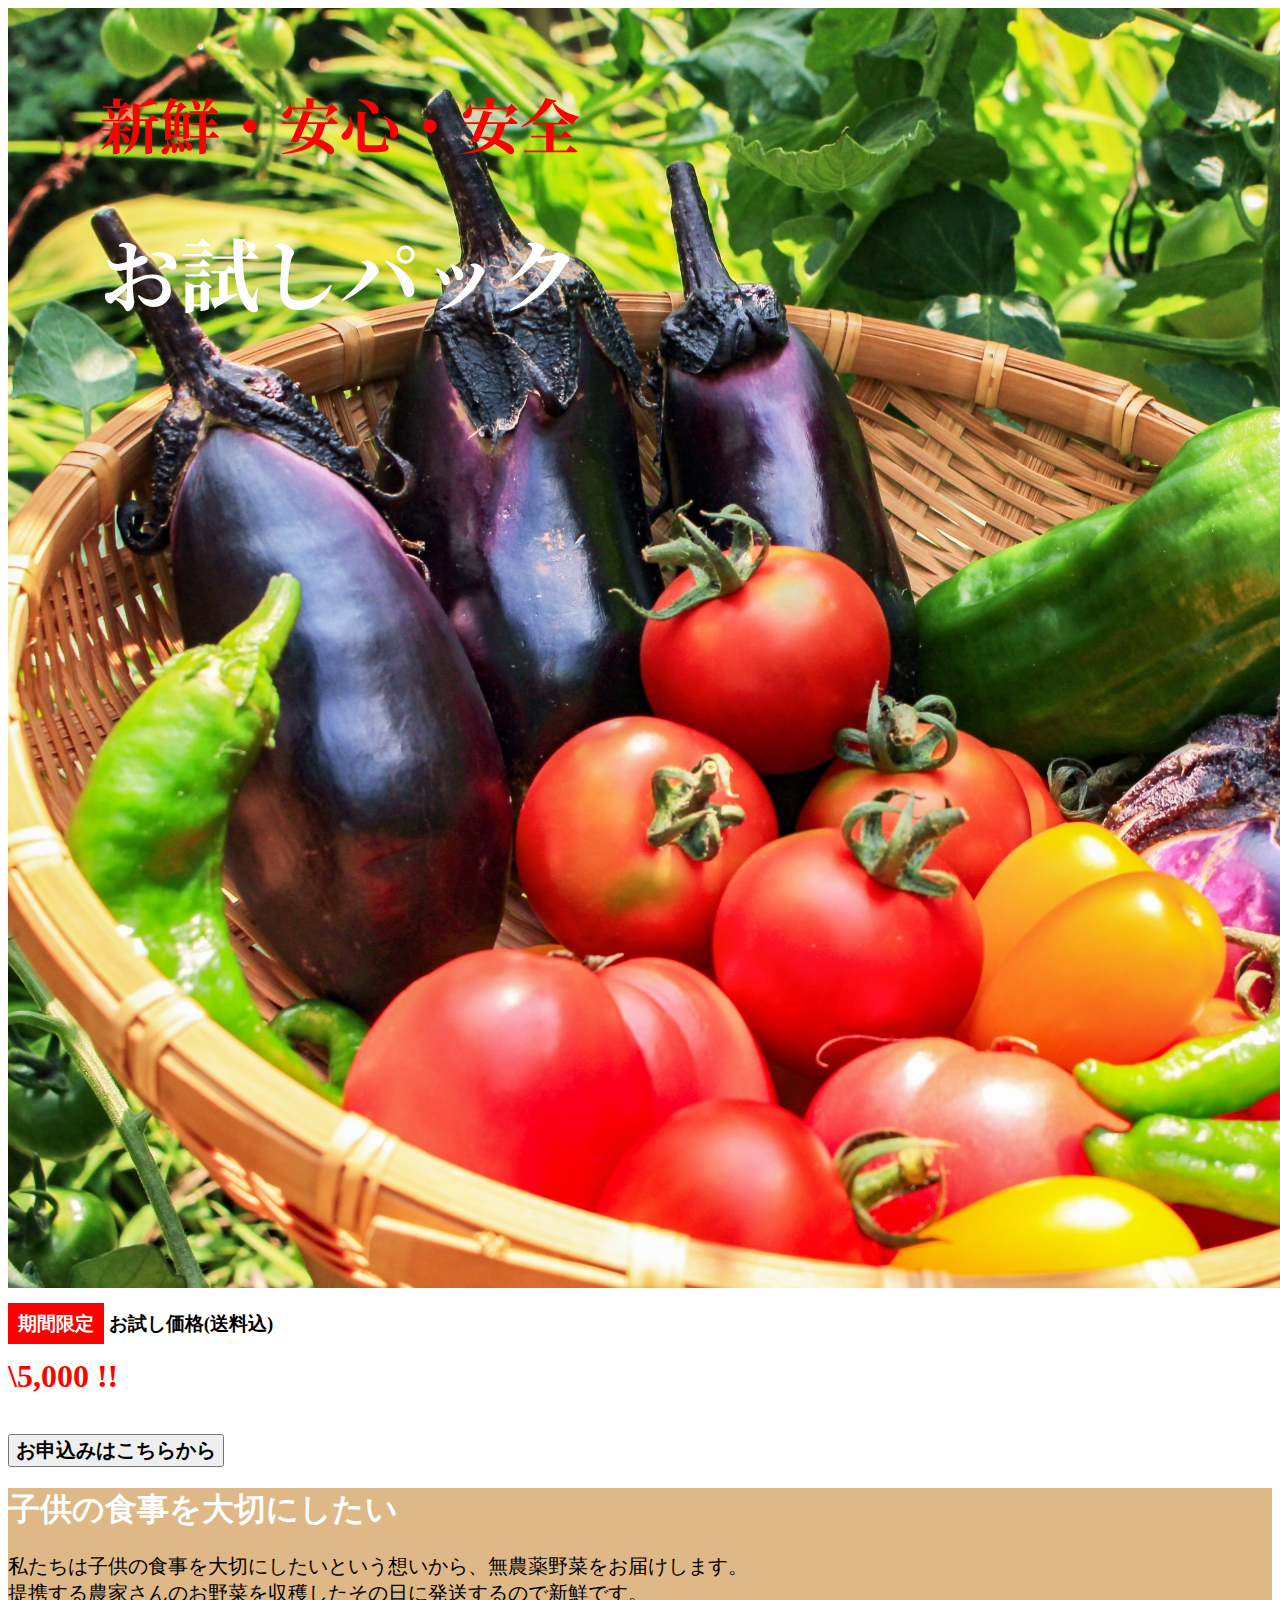
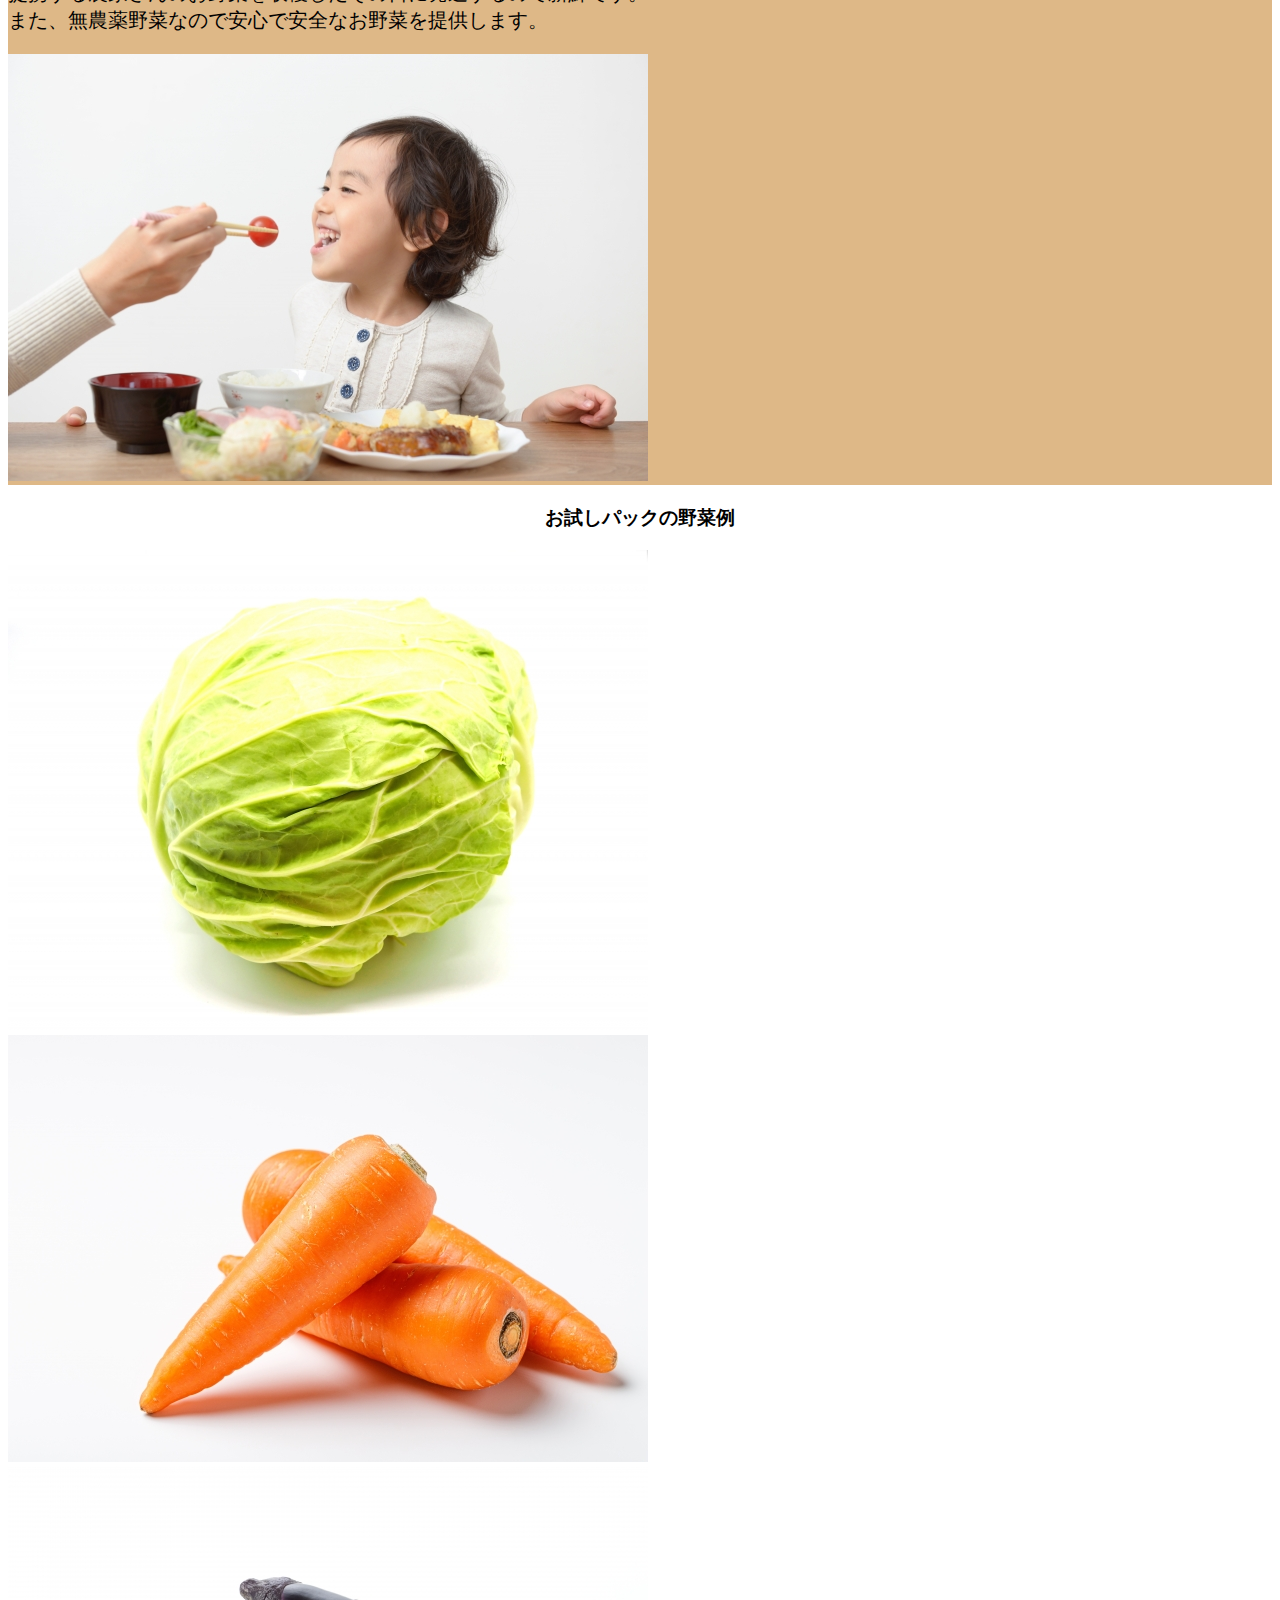
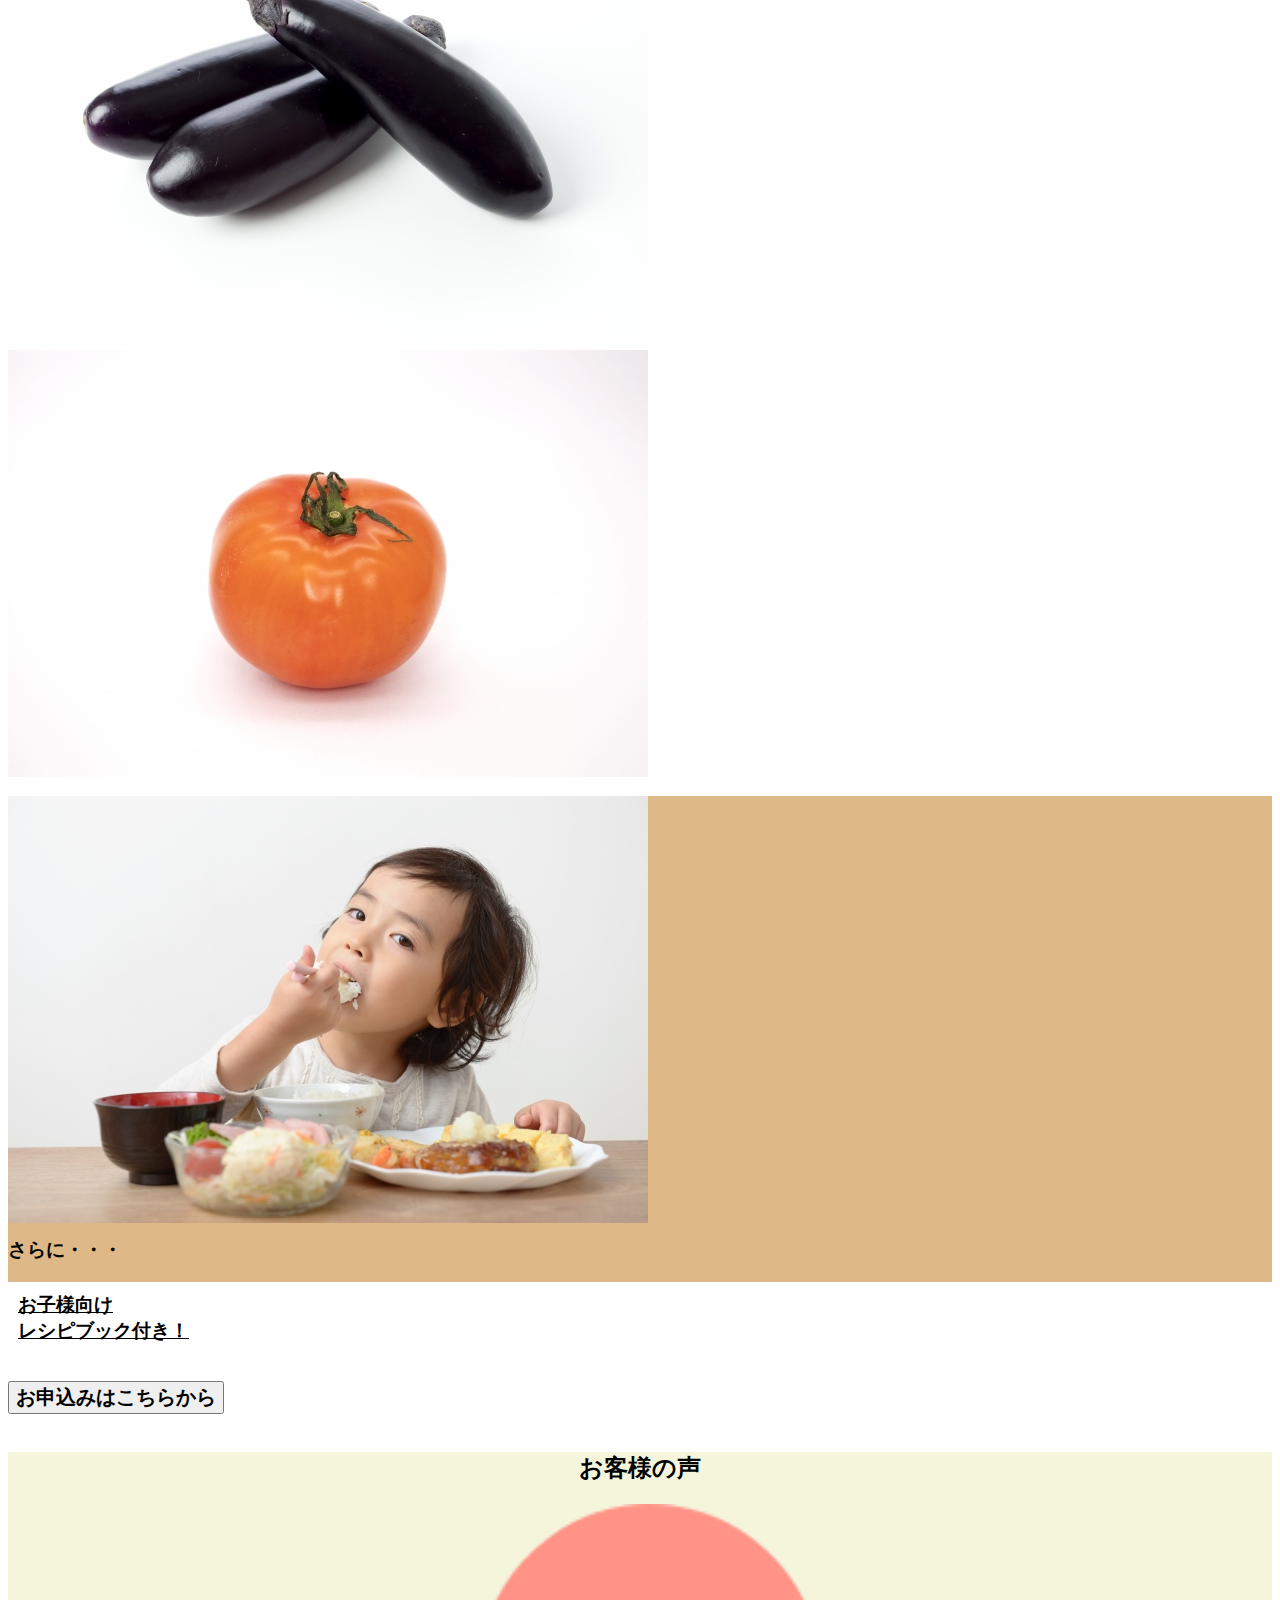
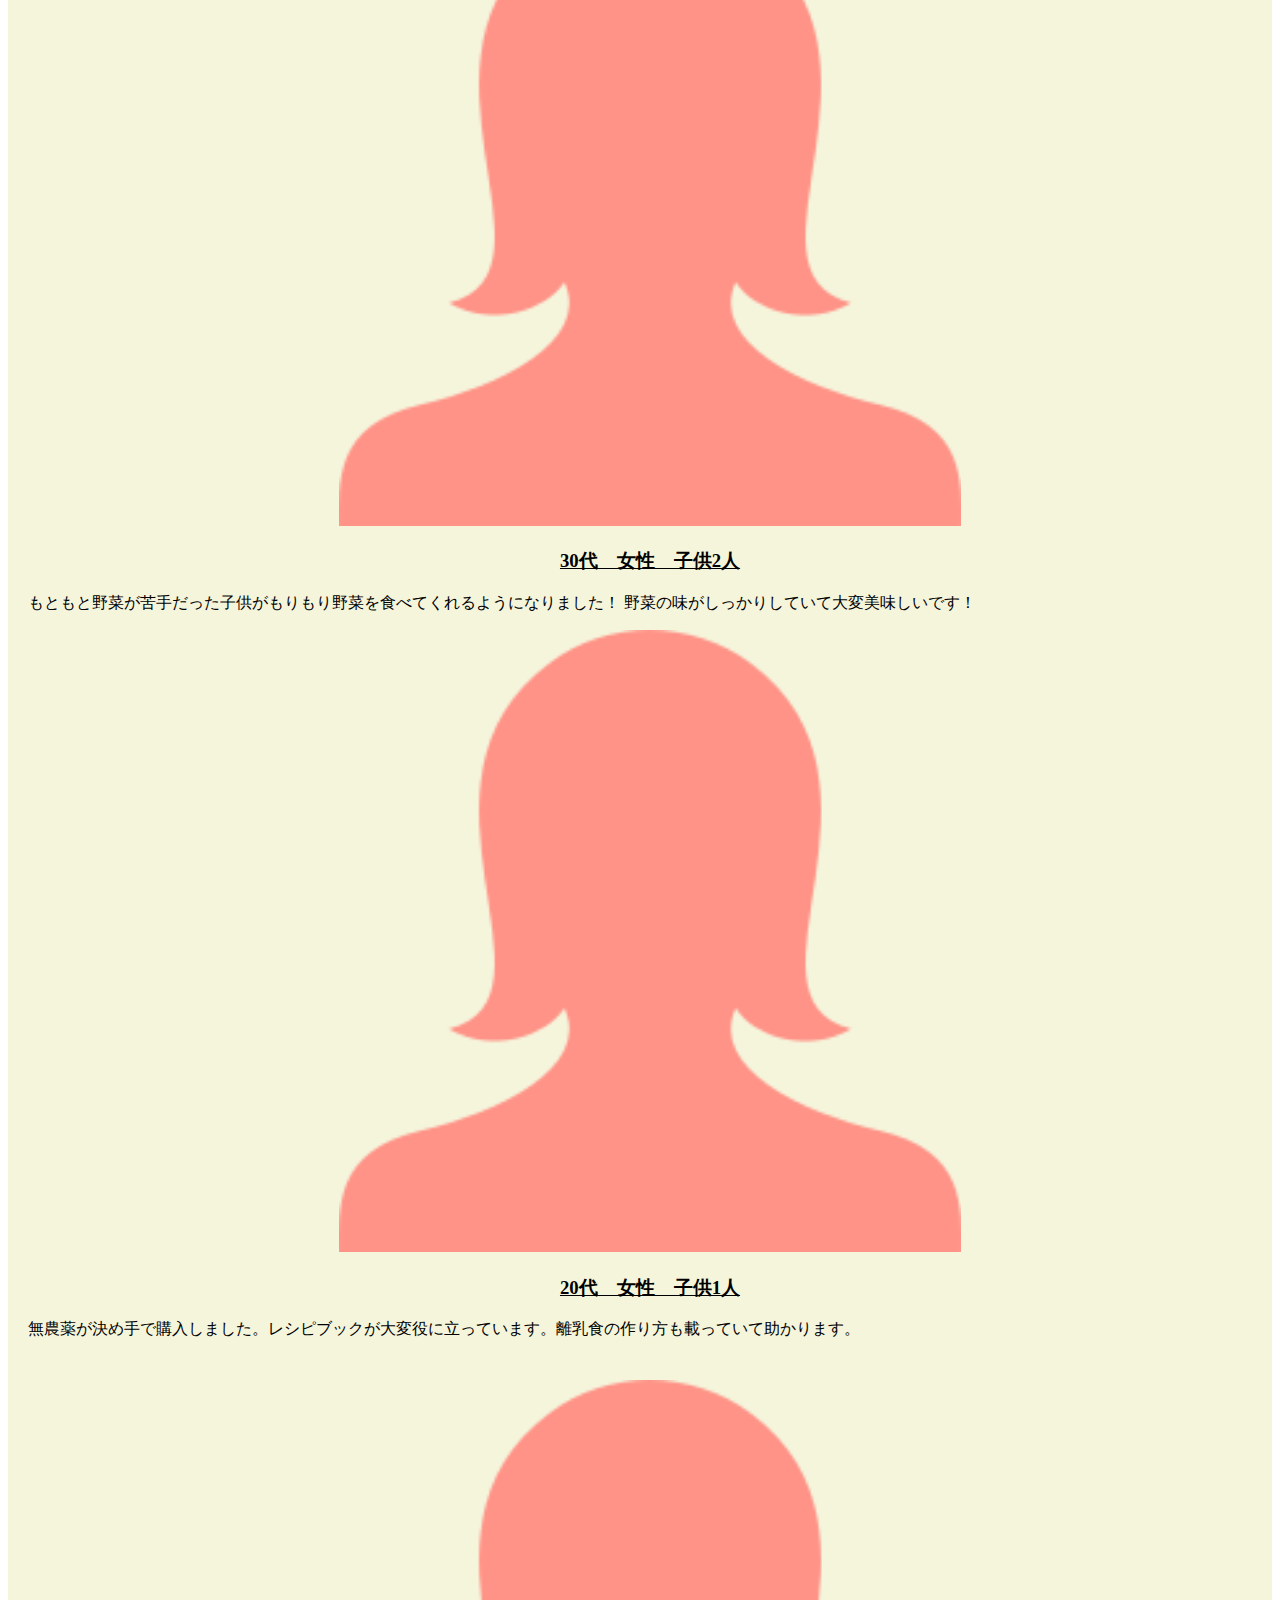
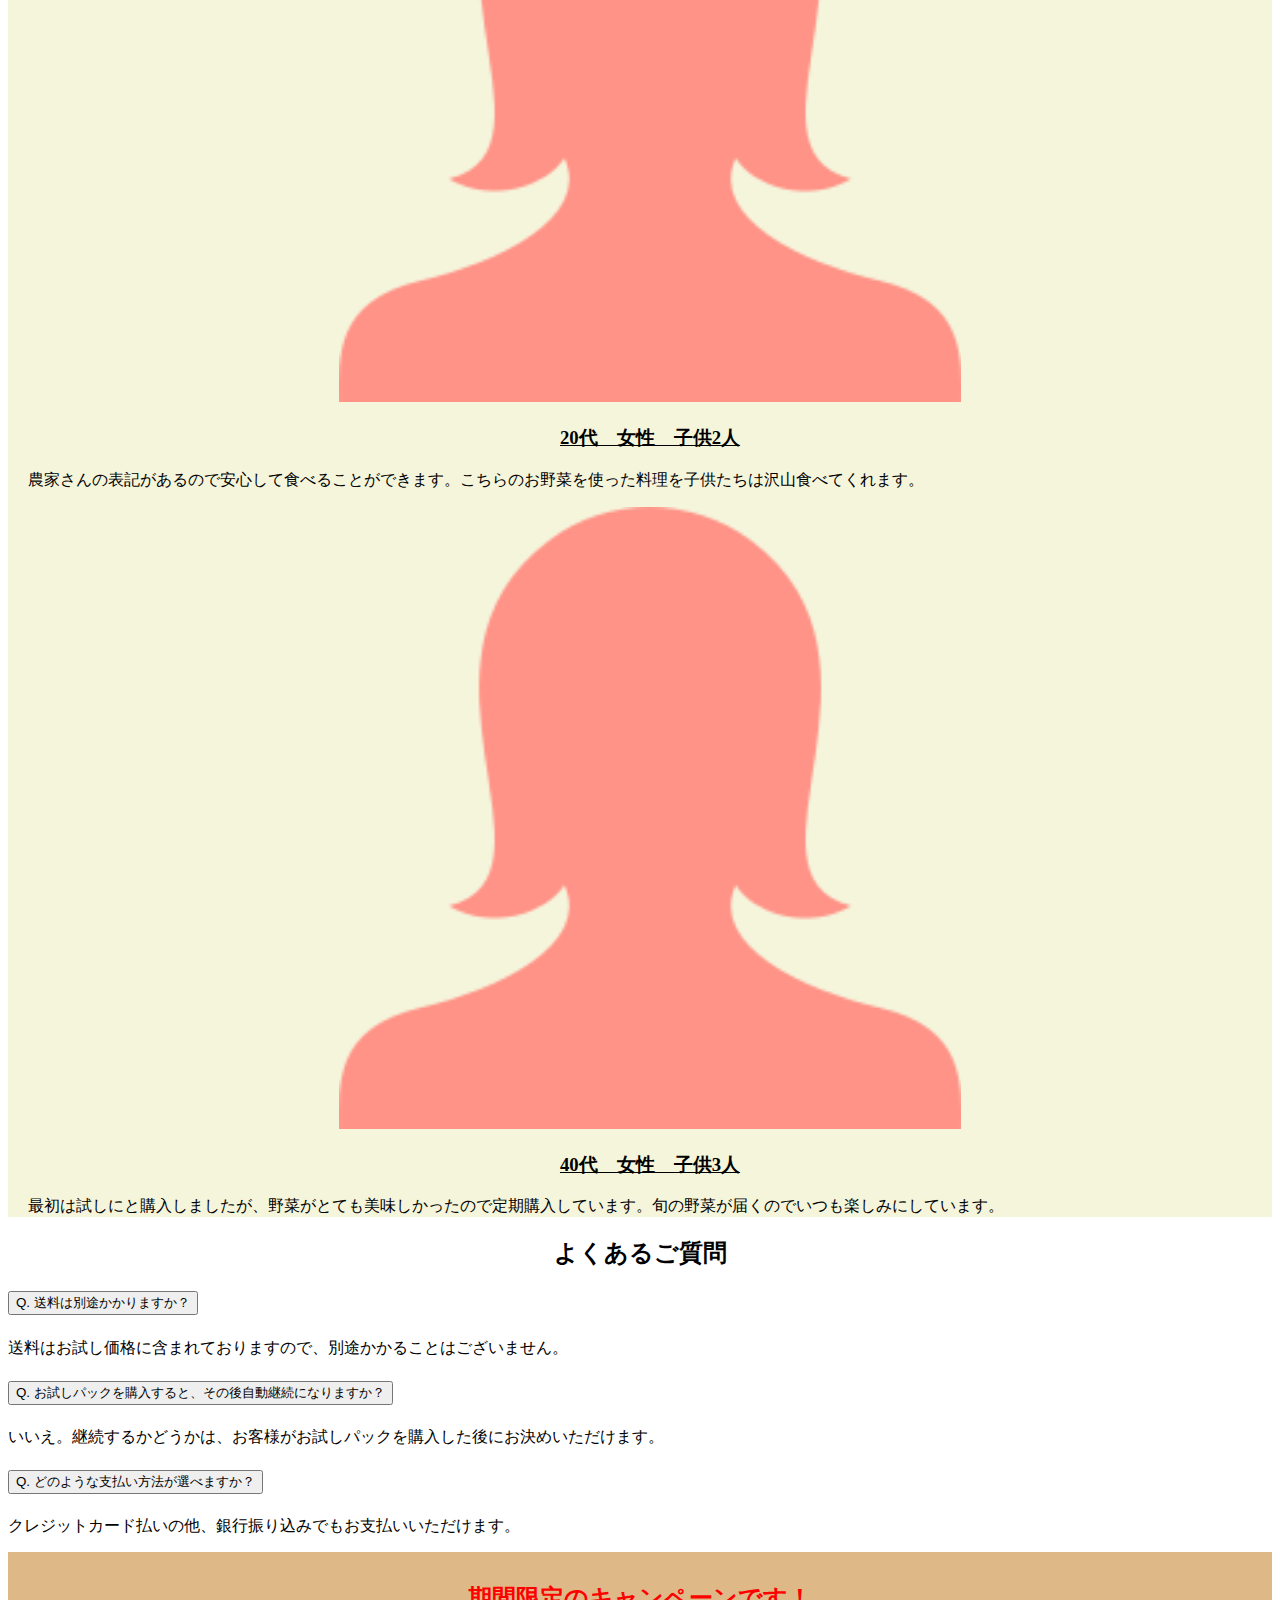
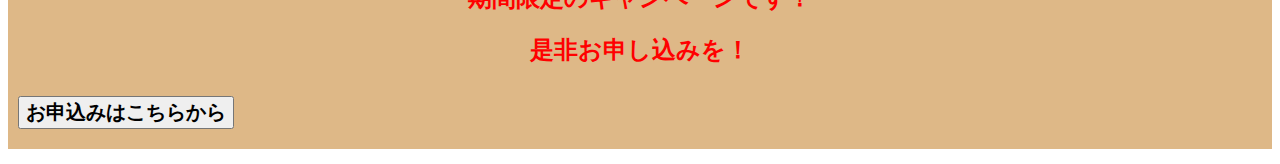
==== commit efa7c28a: "Update index.html" ====
--- a/landing/index.html
+++ b/landing/index.html
@@ -38,7 +38,7 @@
 		</div>
 
 		<div class="d-grid gap-2 col-6 mx-auto">
-			<button class="btn outline btn-primary" type="button">お申込みはこちらから</button>	
+			<button class="btn outline btn-primary" type="button" id="btn1">お申込みはこちらから</button>	
 		</div>
 
 		<div class="row explain">
@@ -104,7 +104,7 @@
 		</div>
 
 		<div class="d-grid gap-2 col-6 mx-auto">
-			<button class="btn outline btn-primary" type="button">お申込みはこちらから</button>	
+			<button class="btn outline btn-primary" type="button" id="btn2">お申込みはこちらから</button>	
 		</div>
 
 		<div class="row voiceexample">
@@ -209,7 +209,7 @@
 				<h2>是非お申し込みを！</h2>
 
 				<div class="d-grid gap-2 col-6 mx-auto">
-				<button class="btn outline btn-primary" type="button">お申込みはこちらから</button>	
+				<button class="btn outline btn-primary" type="button" id="btn3">お申込みはこちらから</button>	
 				</div>
 		</div>
 	</div>
--- a/landing/css/stylesheet.css
+++ b/landing/css/stylesheet.css
@@ -127,3 +127,17 @@
 	color: red;
 	text-align: center;
 }
+
+#btn1 {
+	margin-top: 17px;
+}
+
+#btn2 {
+	margin-top: 8px;
+	margin-bottom: 18px;
+}
+
+#btn3 {
+	margin-top: 10px;
+	margin-bottom: 10px;
+}
